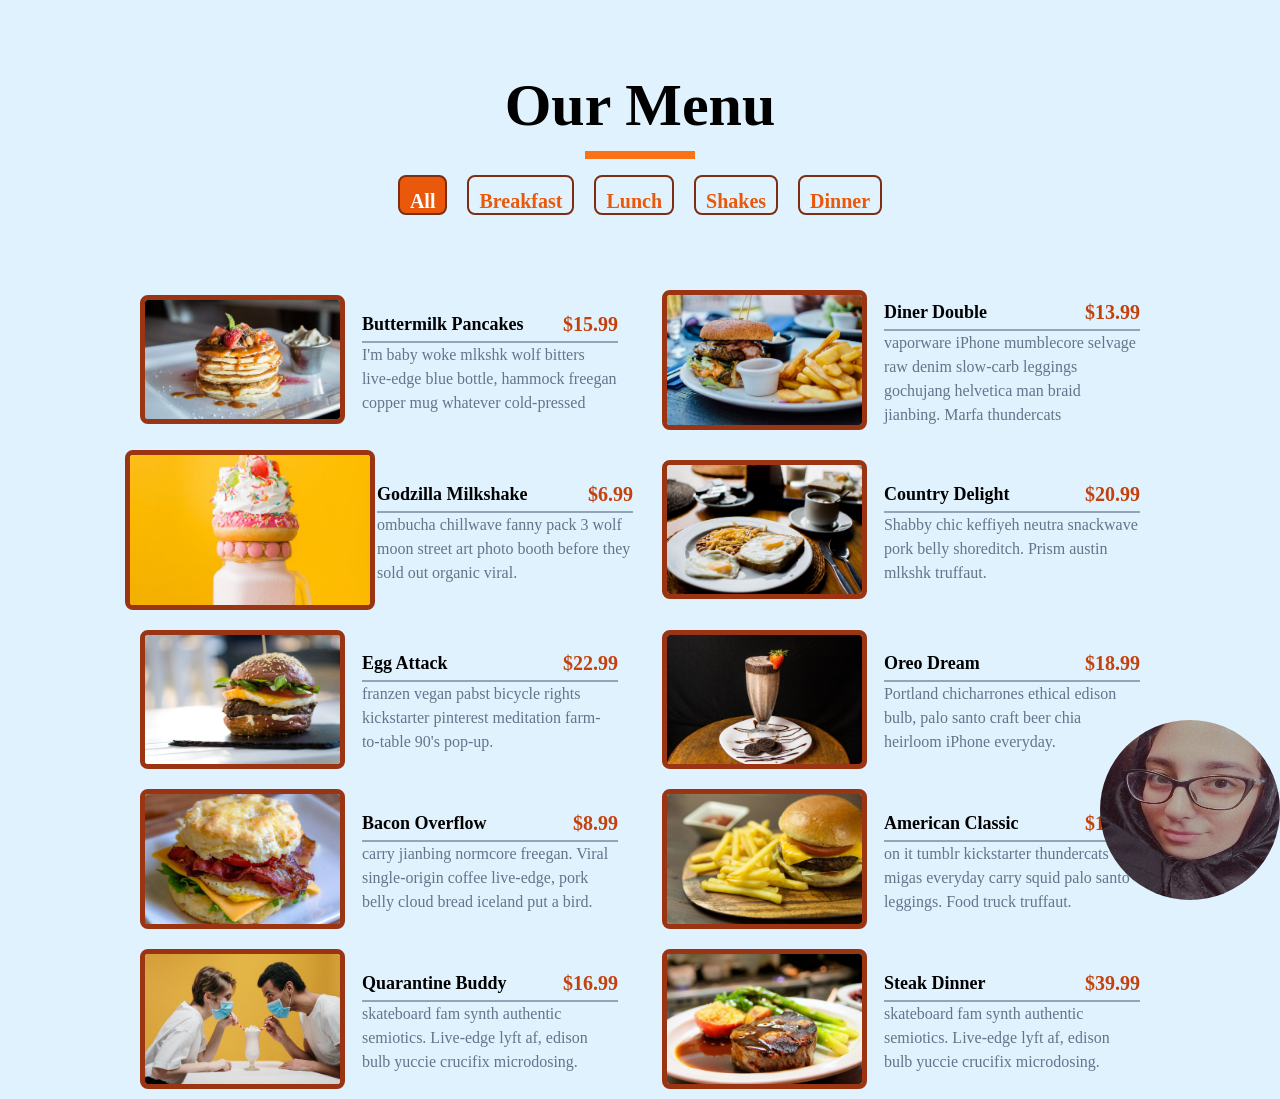
==== index.html @ fdc2b014 "used by js" ====
<!DOCTYPE html>
<html lang="en">

<head>
    <meta charset="UTF-8">
    <meta http-equiv="X-UA-Compatible" content="IE=edge">
    <meta name="viewport" content="width=device-width, initial-scale=1.0">
    <title>Menu-Tab</title>
    <link rel="stylesheet" href="assets/font/fontello-e82d5dc1/css/fontello.css">
    <link rel="stylesheet" href="assets/css/style.css">
</head>

<body class="bg-sky-100">
    <main class="w-full 2xl:container mx-auto">
        <footer class="w-full flex relative justify-end items-center">
            <div class="group w-[20%] z-50 flex cursor-pointer justify-end fixed right-0 bottom-0">
                <img class="lg:w-[180px] lg:h-[180px] w-[220px] h-[180px] rounded-[50%]" src="assets/img/11.jpg" alt="">
                <ul
                    class="group-hover:visible group-hover:opacity-[1] absolute top-0 lg:right-[60%] right-[110%] list-none *:text-orange-600 rotate-[18deg] translate-y-[-13px] hover:*:text-sky-600 transition-all duration-[.4s] invisible opacity-0">
                    <li class="mb-[15px] translate-x-[10px]"><a
                            href="https://www.instagram.com/fateme_mohamadiian.fed?igsh=YzVkODRmOTdmMw=="><i
                                class="icon-instagram text-[30px]"></i></a></li>
                    <li class="mb-[15px]"><a href="http://www.linkedin.com/in/fateme-mohamadian-dev0824"><i
                                class="icon-linkedin-2 text-[30px]"></i></a></li>
                    <li class="mb-[15px] translate-x-[20px]"><a href="https://github.com/fatemeMohamadian"><i
                                class=" icon-github-squared text-[30px]"></i></a></li>
                </ul>
            </div>
        </footer>
        <section id="slide1" class="w-full mt-[50px] *:my-[25px] flex flex-wrap place-content-center">
            <h2
                class="capitalize w-full flex justify-center items-center text-6xl font-menu font-bold relative after:absolute  after:w-[110px] after:h-[8px] after:bg-orange-500 after:top-[80px] after:left-[50%] after:translate-x-[-50%] after:translate-y-[-50%]">
                our menu</h2>
        </section>
        <section id="slide2" class="w-full flex-wrap flex place-content-center">
            <div id="listmenu" class="w-full flex flex-wrap  justify-center items-center">
                <ul id="list"
                    class="lg:w-1/2 w-full flex flex-wrap justify-center *:my-[5px] lg:*:my-0  *:border-[2px]  *:border-orange-900 *:rounded-lg my-[15px] lg:*:mx-[10px] *:font-menu1 *:text-xl *:font-bold items-center *:list-none *:capitalize *:cursor-pointer *:h-[40px]">
                    <li onclick="menu(0)"
                        class="py-[10px] px-[10px] place-content-center bg-orange-600 text-white  transition-all duration-[.7s]">
                        all</li>
                    <li onclick="menu(1)"
                        class="py-[10px] px-[10px] place-content-center text-orange-600  hover:bg-orange-900 hover:text-white transition-all duration-[.7s]">
                        breakfast</li>
                    <li onclick="menu(2)"
                        class="py-[10px] px-[10px] place-content-center text-orange-600  hover:bg-orange-900 hover:text-white transition-all duration-[.7s]">
                        lunch</li>
                    <li onclick="menu(3)"
                        class="py-[10px] px-[10px] place-content-center text-orange-600  hover:bg-orange-900 hover:text-white transition-all duration-[.7s]">
                        shakes</li>
                    <li onclick="menu(4)"
                        class="py-[10px] px-[10px] place-content-center text-orange-600  hover:bg-orange-900 hover:text-white transition-all duration-[.7s]">
                        dinner</li>
                </ul>
            </div>
            <div id="listmenu1" class="w-full flex flex-wrap justify-center relative items-center mt-[50px] ">
                <!-- start of All Section -->
                <div id="all" class=" w-full flex flex-wrap justify-center absolute top-0 left-0 items-center">
                    <figure class="lg:w-[40%] my-[10px] w-full lg:mx-[5px] flex flex-wrap justify-evenly items-center">
                        <img class="lg:w-[40%] rounded-lg border-[5px] border-orange-800 w-full"
                            src="assets/img/item-1.jpeg" alt="">
                        <figcaption class="lg:w-1/2 w-full flex flex-wrap">
                            <div
                                class="w-full flex justify-between items-center relative after:absolute after:w-full after:h-[2px] *:py-[5px] after:bottom-0 after:left-0 after:bg-slate-400">
                                <h4 class="font-menu1 font-bold text-lg">Buttermilk Pancakes</h4>
                                <span class="font-menu1 font-bold text-xl text-orange-700">$15.99</span>
                            </div>
                            <p class="text-slate-500 font-menu1">I'm baby woke mlkshk wolf bitters live-edge blue
                                bottle, hammock freegan copper mug whatever cold-pressed</p>
                        </figcaption>
                    </figure>
                    <figure class="lg:w-[40%] my-[10px] w-full lg:mx-[5px] flex flex-wrap justify-evenly items-center">
                        <img class="lg:w-[40%] rounded-lg border-[5px] border-orange-800 w-full"
                            src="assets/img/item-2.jpeg" alt="">
                        <figcaption class="lg:w-1/2 w-full flex flex-wrap">
                            <div
                                class="w-full flex justify-between items-center relative after:absolute after:w-full after:h-[2px] *:py-[5px] after:bottom-0 after:left-0 after:bg-slate-400">
                                <h4 class="font-menu1 font-bold text-lg">Diner Double</h4>
                                <span class="font-menu1 font-bold text-xl text-orange-700">$13.99</span>
                            </div>
                            <p class="text-slate-500 font-menu1">vaporware iPhone mumblecore selvage raw denim slow-carb
                                leggings gochujang helvetica man braid jianbing. Marfa thundercats</p>
                        </figcaption>
                    </figure>
                    <figure class="lg:w-[40%] my-[10px] w-full lg:mx-[5px] flex flex-wrap justify-evenly items-center">
                        <img class="lg:w-[250px] lg:h-[160px] object-cover rounded-lg border-[5px] border-orange-800 w-full"
                            src="assets/img/item-3.jpeg" alt="">
                        <figcaption class="lg:w-1/2 w-full flex flex-wrap">
                            <div
                                class="w-full flex justify-between items-center relative after:absolute after:w-full after:h-[2px] *:py-[5px] after:bottom-0 after:left-0 after:bg-slate-400">
                                <h4 class="font-menu1 font-bold text-lg">Godzilla Milkshake</h4>
                                <span class="font-menu1 font-bold text-xl text-orange-700">$6.99</span>
                            </div>
                            <p class="text-slate-500 font-menu1">ombucha chillwave fanny pack 3 wolf moon street art
                                photo booth before they sold out organic viral.</p>
                        </figcaption>
                    </figure>
                    <figure class="lg:w-[40%] my-[10px] w-full lg:mx-[5px] flex flex-wrap justify-evenly items-center">
                        <img class="lg:w-[40%] rounded-lg border-[5px] border-orange-800 w-full"
                            src="assets/img/item-4.jpeg" alt="">
                        <figcaption class="lg:w-1/2 w-full flex flex-wrap">
                            <div
                                class="w-full flex justify-between items-center relative after:absolute after:w-full after:h-[2px] *:py-[5px] after:bottom-0 after:left-0 after:bg-slate-400">
                                <h4 class="font-menu1 font-bold text-lg">Country Delight</h4>
                                <span class="font-menu1 font-bold text-xl text-orange-700">$20.99</span>
                            </div>
                            <p class="text-slate-500 font-menu1">Shabby chic keffiyeh neutra snackwave pork belly
                                shoreditch. Prism austin mlkshk truffaut.</p>
                        </figcaption>
                    </figure>
                    <figure class="lg:w-[40%] my-[10px] w-full lg:mx-[5px] flex flex-wrap justify-evenly items-center">
                        <img class="lg:w-[40%] rounded-lg border-[5px] border-orange-800 w-full"
                            src="assets/img/item-5.jpeg" alt="">
                        <figcaption class="lg:w-1/2 w-full flex flex-wrap">
                            <div
                                class="w-full flex justify-between items-center relative after:absolute after:w-full after:h-[2px] *:py-[5px] after:bottom-0 after:left-0 after:bg-slate-400">
                                <h4 class="font-menu1 font-bold text-lg">Egg Attack</h4>
                                <span class="font-menu1 font-bold text-xl text-orange-700">$22.99</span>
                            </div>
                            <p class="text-slate-500 font-menu1">franzen vegan pabst bicycle rights kickstarter
                                pinterest meditation farm-to-table 90's pop-up.</p>
                        </figcaption>
                    </figure>
                    <figure class="lg:w-[40%] my-[10px] w-full lg:mx-[5px] flex flex-wrap justify-evenly items-center">
                        <img class="lg:w-[40%] rounded-lg border-[5px] border-orange-800 w-full"
                            src="assets/img/item-6.jpeg" alt="">
                        <figcaption class="lg:w-1/2 w-full flex flex-wrap">
                            <div
                                class="w-full flex justify-between items-center relative after:absolute after:w-full after:h-[2px] *:py-[5px] after:bottom-0 after:left-0 after:bg-slate-400">
                                <h4 class="font-menu1 font-bold text-lg">Oreo Dream</h4>
                                <span class="font-menu1 font-bold text-xl text-orange-700">$18.99</span>
                            </div>
                            <p class="text-slate-500 font-menu1">Portland chicharrones ethical edison bulb, palo santo
                                craft beer chia heirloom iPhone everyday.</p>
                        </figcaption>
                    </figure>
                    <figure class="lg:w-[40%] my-[10px] w-full lg:mx-[5px] flex flex-wrap justify-evenly items-center">
                        <img class="lg:w-[40%] rounded-lg border-[5px] border-orange-800 w-full"
                            src="assets/img/item-7.jpeg" alt="">
                        <figcaption class="lg:w-1/2 w-full flex flex-wrap">
                            <div
                                class="w-full flex justify-between items-center relative after:absolute after:w-full after:h-[2px] *:py-[5px] after:bottom-0 after:left-0 after:bg-slate-400">
                                <h4 class="font-menu1 font-bold text-lg">Bacon Overflow</h4>
                                <span class="font-menu1 font-bold text-xl text-orange-700">$8.99</span>
                            </div>
                            <p class="text-slate-500 font-menu1">carry jianbing normcore freegan. Viral single-origin
                                coffee live-edge, pork belly cloud bread iceland put a bird.</p>
                        </figcaption>
                    </figure>
                    <figure class="lg:w-[40%] my-[10px] w-full lg:mx-[5px] flex flex-wrap justify-evenly items-center">
                        <img class="lg:w-[40%] rounded-lg border-[5px] border-orange-800 w-full"
                            src="assets/img/item-8.jpeg" alt="">
                        <figcaption class="lg:w-1/2 w-full flex flex-wrap">
                            <div
                                class="w-full flex justify-between items-center relative after:absolute after:w-full after:h-[2px] *:py-[5px] after:bottom-0 after:left-0 after:bg-slate-400">
                                <h4 class="font-menu1 font-bold text-lg">American Classic</h4>
                                <span class="font-menu1 font-bold text-xl text-orange-700">$12.99</span>
                            </div>
                            <p class="text-slate-500 font-menu1">on it tumblr kickstarter thundercats migas everyday
                                carry squid palo santo leggings. Food truck truffaut.</p>
                        </figcaption>
                    </figure>
                    <figure class="lg:w-[40%] my-[10px] w-full lg:mx-[5px] flex flex-wrap justify-evenly items-center">
                        <img class="lg:w-[40%] rounded-lg border-[5px] border-orange-800 w-full"
                            src="assets/img/item-9.jpeg" alt="">
                        <figcaption class="lg:w-1/2 w-full flex flex-wrap">
                            <div
                                class="w-full flex justify-between items-center relative after:absolute after:w-full after:h-[2px] *:py-[5px] after:bottom-0 after:left-0 after:bg-slate-400">
                                <h4 class="font-menu1 font-bold text-lg">Quarantine Buddy</h4>
                                <span class="font-menu1 font-bold text-xl text-orange-700">$16.99</span>
                            </div>
                            <p class="text-slate-500 font-menu1">skateboard fam synth authentic semiotics. Live-edge
                                lyft af, edison bulb yuccie crucifix microdosing.</p>
                        </figcaption>
                    </figure>
                    <figure class="lg:w-[40%] my-[10px] w-full lg:mx-[5px] flex flex-wrap justify-evenly items-center">
                        <img class="lg:w-[40%] rounded-lg border-[5px] border-orange-800 w-full"
                            src="assets/img/item-10.jpeg" alt="">
                        <figcaption class="lg:w-1/2 w-full flex flex-wrap">
                            <div
                                class="w-full flex justify-between items-center relative after:absolute after:w-full after:h-[2px] *:py-[5px] after:bottom-0 after:left-0 after:bg-slate-400">
                                <h4 class="font-menu1 font-bold text-lg">Steak Dinner</h4>
                                <span class="font-menu1 font-bold text-xl text-orange-700">$39.99</span>
                            </div>
                            <p class="text-slate-500 font-menu1">skateboard fam synth authentic semiotics. Live-edge
                                lyft af, edison bulb yuccie crucifix microdosing.</p>
                        </figcaption>
                    </figure>
                </div>
                <!-- end of section All -->

                <!-- start of breakfast -->
                <div id="breakfast" class=" w-full  top-0 left-0 hidden flex-wrap justify-center absolute items-center">
                    <figure class="lg:w-[40%] my-[10px] w-full lg:mx-[5px] flex flex-wrap justify-evenly items-center">
                        <img class="lg:w-[40%] rounded-lg border-[5px] border-orange-800 w-full"
                            src="assets/img/item-1.jpeg" alt="">
                        <figcaption class="lg:w-1/2 w-full flex flex-wrap">
                            <div
                                class="w-full flex justify-between items-center relative after:absolute after:w-full after:h-[2px] *:py-[5px] after:bottom-0 after:left-0 after:bg-slate-400">
                                <h4 class="font-menu1 font-bold text-lg">Buttermilk Pancakes</h4>
                                <span class="font-menu1 font-bold text-xl text-orange-700">$15.99</span>
                            </div>
                            <p class="text-slate-500 font-menu1">I'm baby woke mlkshk wolf bitters live-edge blue
                                bottle, hammock freegan copper mug whatever cold-pressed</p>
                        </figcaption>
                    </figure>
                    <figure class="lg:w-[40%] my-[10px] w-full lg:mx-[5px] flex flex-wrap justify-evenly items-center">
                        <img class="lg:w-[40%] rounded-lg border-[5px] border-orange-800 w-full"
                            src="assets/img/item-4.jpeg" alt="">
                        <figcaption class="lg:w-1/2 w-full flex flex-wrap">
                            <div
                                class="w-full flex justify-between items-center relative after:absolute after:w-full after:h-[2px] *:py-[5px] after:bottom-0 after:left-0 after:bg-slate-400">
                                <h4 class="font-menu1 font-bold text-lg">Country Delight</h4>
                                <span class="font-menu1 font-bold text-xl text-orange-700">$20.99</span>
                            </div>
                            <p class="text-slate-500 font-menu1">Shabby chic keffiyeh neutra snackwave pork belly
                                shoreditch. Prism austin mlkshk truffaut.</p>
                        </figcaption>
                    </figure>
                    <figure class="lg:w-[40%] my-[10px] w-full lg:mx-[5px] flex flex-wrap justify-evenly items-center">
                        <img class="lg:w-[40%] rounded-lg border-[5px] border-orange-800 w-full"
                            src="assets/img/item-7.jpeg" alt="">
                        <figcaption class="lg:w-1/2 w-full flex flex-wrap">
                            <div
                                class="w-full flex justify-between items-center relative after:absolute after:w-full after:h-[2px] *:py-[5px] after:bottom-0 after:left-0 after:bg-slate-400">
                                <h4 class="font-menu1 font-bold text-lg">Bacon Overflow</h4>
                                <span class="font-menu1 font-bold text-xl text-orange-700">$8.99</span>
                            </div>
                            <p class="text-slate-500 font-menu1">carry jianbing normcore freegan. Viral single-origin
                                coffee live-edge, pork belly cloud bread iceland put a bird.</p>
                        </figcaption>
                    </figure>
                    <figure class="lg:w-[40%] my-[10px] w-full lg:mx-[5px] flex flex-wrap justify-evenly items-center">
                        <img class="lg:w-[40%] rounded-lg w-full" src="" alt="">
                        <figcaption class="lg:w-1/2 w-full flex flex-wrap">
                            <div class="w-full flex justify-between items-center ">
                                <h4 class="font-menu1 font-bold text-lg"></h4>
                                <span class="font-menu1 font-bold text-xl text-orange-700"></span>
                            </div>
                            <p class="text-slate-500 font-menu1"></p>
                        </figcaption>
                    </figure>
                </div>
                <!-- end of breakfast -->

                <!-- start of lunch -->
                <div id="lunch" class=" w-full  hidden flex-wrap justify-center absolute top-0 left-0 items-center">
                    <figure class="lg:w-[40%] my-[10px] w-full lg:mx-[5px] flex flex-wrap justify-evenly items-center">
                        <img class="lg:w-[40%] rounded-lg border-[5px] border-orange-800 w-full"
                            src="assets/img/item-2.jpeg" alt="">
                        <figcaption class="lg:w-1/2 w-full flex flex-wrap">
                            <div
                                class="w-full flex justify-between items-center relative after:absolute after:w-full after:h-[2px] *:py-[5px] after:bottom-0 after:left-0 after:bg-slate-400">
                                <h4 class="font-menu1 font-bold text-lg">Diner Double</h4>
                                <span class="font-menu1 font-bold text-xl text-orange-700">$13.99</span>
                            </div>
                            <p class="text-slate-500 font-menu1">vaporware iPhone mumblecore selvage raw denim slow-carb
                                leggings gochujang helvetica man braid jianbing. Marfa thundercats</p>
                        </figcaption>
                    </figure>
                    <figure class="lg:w-[40%] my-[10px] w-full lg:mx-[5px] flex flex-wrap justify-evenly items-center">
                        <img class="lg:w-[40%] rounded-lg border-[5px] border-orange-800 w-full"
                            src="assets/img/item-5.jpeg" alt="">
                        <figcaption class="lg:w-1/2 w-full flex flex-wrap">
                            <div
                                class="w-full flex justify-between items-center relative after:absolute after:w-full after:h-[2px] *:py-[5px] after:bottom-0 after:left-0 after:bg-slate-400">
                                <h4 class="font-menu1 font-bold text-lg">Egg Attack</h4>
                                <span class="font-menu1 font-bold text-xl text-orange-700">$22.99</span>
                            </div>
                            <p class="text-slate-500 font-menu1">franzen vegan pabst bicycle rights kickstarter
                                pinterest meditation farm-to-table 90's pop-up.</p>
                        </figcaption>
                    </figure>
                    <figure class="lg:w-[40%] my-[10px] w-full lg:mx-[5px] flex flex-wrap justify-evenly items-center">
                        <img class="lg:w-[40%] rounded-lg border-[5px] border-orange-800 w-full"
                            src="assets/img/item-8.jpeg" alt="">
                        <figcaption class="lg:w-1/2 w-full flex flex-wrap">
                            <div
                                class="w-full flex justify-between items-center relative after:absolute after:w-full after:h-[2px] *:py-[5px] after:bottom-0 after:left-0 after:bg-slate-400">
                                <h4 class="font-menu1 font-bold text-lg">American Classic</h4>
                                <span class="font-menu1 font-bold text-xl text-orange-700">$12.99</span>
                            </div>
                            <p class="text-slate-500 font-menu1">on it tumblr kickstarter thundercats migas everyday
                                carry squid palo santo leggings. Food truck truffaut.</p>
                        </figcaption>
                    </figure>
                    <figure class="lg:w-[40%] my-[10px] w-full lg:mx-[5px] flex flex-wrap justify-evenly items-center">
                        <img class="lg:w-[40%] rounded-lg w-full" src="" alt="">
                        <figcaption class="lg:w-1/2 w-full flex flex-wrap">
                            <div class="w-full flex justify-between items-center ">
                                <h4 class="font-menu1 font-bold text-lg"></h4>
                                <span class="font-menu1 font-bold text-xl text-orange-700"></span>
                            </div>
                            <p class="text-slate-500 font-menu1"></p>
                        </figcaption>
                    </figure>
                </div>
                <!-- end of lunch -->

                <!-- start of shakes -->
                <div id="shakes" class=" w-full hidden  flex-wrap justify-center absolute top-0 left-0 items-center">
                    <figure class="lg:w-[40%] my-[10px] w-full lg:mx-[5px] flex flex-wrap justify-evenly items-center">
                        <img class="lg:w-[250px] lg:h-[160px] object-cover rounded-lg border-[5px] border-orange-800 w-full"
                            src="assets/img/item-3.jpeg" alt="">
                        <figcaption class="lg:w-1/2 w-full flex flex-wrap">
                            <div
                                class="w-full flex justify-between items-center relative after:absolute after:w-full after:h-[2px] *:py-[5px] after:bottom-0 after:left-0 after:bg-slate-400">
                                <h4 class="font-menu1 font-bold text-lg">Godzilla Milkshake</h4>
                                <span class="font-menu1 font-bold text-xl text-orange-700">$6.99</span>
                            </div>
                            <p class="text-slate-500 font-menu1">ombucha chillwave fanny pack 3 wolf moon street art
                                photo booth before they sold out organic viral.</p>
                        </figcaption>
                    </figure>
                    <figure class="lg:w-[40%] my-[10px] w-full lg:mx-[5px] flex flex-wrap justify-evenly items-center">
                        <img class="lg:w-[40%] rounded-lg border-[5px] border-orange-800 w-full"
                            src="assets/img/item-6.jpeg" alt="">
                        <figcaption class="lg:w-1/2 w-full flex flex-wrap">
                            <div
                                class="w-full flex justify-between items-center relative after:absolute after:w-full after:h-[2px] *:py-[5px] after:bottom-0 after:left-0 after:bg-slate-400">
                                <h4 class="font-menu1 font-bold text-lg">Oreo Dream</h4>
                                <span class="font-menu1 font-bold text-xl text-orange-700">$18.99</span>
                            </div>
                            <p class="text-slate-500 font-menu1">Portland chicharrones ethical edison bulb, palo santo
                                craft beer chia heirloom iPhone everyday.</p>
                        </figcaption>
                    </figure>
                    <figure class="lg:w-[40%] my-[10px] w-full lg:mx-[5px] flex flex-wrap justify-evenly items-center">
                        <img class="lg:w-[40%] rounded-lg border-[5px] border-orange-800 w-full"
                            src="assets/img/item-9.jpeg" alt="">
                        <figcaption class="lg:w-1/2 w-full flex flex-wrap">
                            <div
                                class="w-full flex justify-between items-center relative after:absolute after:w-full after:h-[2px] *:py-[5px] after:bottom-0 after:left-0 after:bg-slate-400">
                                <h4 class="font-menu1 font-bold text-lg">Quarantine Buddy</h4>
                                <span class="font-menu1 font-bold text-xl text-orange-700">$16.99</span>
                            </div>
                            <p class="text-slate-500 font-menu1">skateboard fam synth authentic semiotics. Live-edge
                                lyft af, edison bulb yuccie crucifix microdosing.</p>
                        </figcaption>
                    </figure>
                    <figure class="lg:w-[40%] my-[10px] w-full lg:mx-[5px] flex flex-wrap justify-evenly items-center">
                        <img class="lg:w-[40%] rounded-lg w-full" src="" alt="">
                        <figcaption class="lg:w-1/2 w-full flex flex-wrap">
                            <div class="w-full flex justify-between items-center ">
                                <h4 class="font-menu1 font-bold text-lg"></h4>
                                <span class="font-menu1 font-bold text-xl text-orange-700"></span>
                            </div>
                            <p class="text-slate-500 font-menu1"></p>
                        </figcaption>
                    </figure>
                </div>
                <!-- end of shakes -->

                <!-- start of dinner -->
                <div id="dinner" class=" w-full hidden flex-wrap justify-center absolute top-0 left-0 items-center">
                    <figure class="lg:w-[40%] my-[10px] w-full lg:mx-[5px] flex flex-wrap justify-evenly items-center">
                        <img class="lg:w-[40%] rounded-lg border-[5px] border-orange-800 w-full"
                            src="assets/img/item-10.jpeg" alt="">
                        <figcaption class="lg:w-1/2 w-full flex flex-wrap">
                            <div
                                class="w-full flex justify-between items-center relative after:absolute after:w-full after:h-[2px] *:py-[5px] after:bottom-0 after:left-0 after:bg-slate-400">
                                <h4 class="font-menu1 font-bold text-lg">Steak Dinner</h4>
                                <span class="font-menu1 font-bold text-xl text-orange-700">$39.99</span>
                            </div>
                            <p class="text-slate-500 font-menu1">skateboard fam synth authentic semiotics. Live-edge
                                lyft af, edison bulb yuccie crucifix microdosing.</p>
                        </figcaption>
                    </figure>
                    <figure class="lg:w-[40%] my-[10px] w-full lg:mx-[5px] flex flex-wrap justify-evenly items-center">
                        <img class="lg:w-[40%] rounded-lg w-full" src="" alt="">
                        <figcaption class="lg:w-1/2 w-full flex flex-wrap">
                            <div class="w-full flex justify-between items-center ">
                                <h4 class="font-menu1 font-bold text-lg"></h4>
                                <span class="font-menu1 font-bold text-xl text-orange-700"></span>
                            </div>
                            <p class="text-slate-500 font-menu1"></p>
                        </figcaption>
                    </figure>
                </div>
            </div>
        </section>
    </main>
    <script src="assets/js/master.js"></script>
</body>

</html>
---- assets/font/fontello-e82d5dc1/css/fontello.css ----
@font-face {
  font-family: 'fontello';
  src: url('../font/fontello.eot?73519371');
  src: url('../font/fontello.eot?73519371#iefix') format('embedded-opentype'),
       url('../font/fontello.woff2?73519371') format('woff2'),
       url('../font/fontello.woff?73519371') format('woff'),
       url('../font/fontello.ttf?73519371') format('truetype'),
       url('../font/fontello.svg?73519371#fontello') format('svg');
  font-weight: normal;
  font-style: normal;
}
/* Chrome hack: SVG is rendered more smooth in Windozze. 100% magic, uncomment if you need it. */
/* Note, that will break hinting! In other OS-es font will be not as sharp as it could be */
/*
@media screen and (-webkit-min-device-pixel-ratio:0) {
  @font-face {
    font-family: 'fontello';
    src: url('../font/fontello.svg?73519371#fontello') format('svg');
  }
}
*/
[class^="icon-"]:before, [class*=" icon-"]:before {
  font-family: "fontello";
  font-style: normal;
  font-weight: normal;
  speak: never;

  display: inline-block;
  text-decoration: inherit;
  width: 1em;
  margin-right: .2em;
  text-align: center;
  /* opacity: .8; */

  /* For safety - reset parent styles, that can break glyph codes*/
  font-variant: normal;
  text-transform: none;

  /* fix buttons height, for twitter bootstrap */
  line-height: 1em;

  /* Animation center compensation - margins should be symmetric */
  /* remove if not needed */
  margin-left: .2em;

  /* you can be more comfortable with increased icons size */
  /* font-size: 120%; */

  /* Font smoothing. That was taken from TWBS */
  -webkit-font-smoothing: antialiased;
  -moz-osx-font-smoothing: grayscale;

  /* Uncomment for 3D effect */
  /* text-shadow: 1px 1px 1px rgba(127, 127, 127, 0.3); */
}

.icon-linkedin-2:before { content: '\e800'; } /* '' */
.icon-cancel:before { content: '\e801'; } /* '' */
.icon-calendar:before { content: '\e802'; } /* '' */
.icon-info-circled:before { content: '\e803'; } /* '' */
.icon-menu:before { content: '\e804'; } /* '' */
.icon-edit:before { content: '\e805'; } /* '' */
.icon-plus:before { content: '\e806'; } /* '' */
.icon-search:before { content: '\e807'; } /* '' */
.icon-facebook-circled:before { content: '\f051'; } /* '' */
.icon-ok-squared:before { content: '\f14a'; } /* '' */
.icon-sort-alt-up:before { content: '\f160'; } /* '' */
.icon-instagram:before { content: '\f16d'; } /* '' */
.icon-trash:before { content: '\f1f8'; } /* '' */
.icon-hourglass-2:before { content: '\f252'; } /* '' */
.icon-github-squared:before { content: '\f300'; } /* '' */
.icon-twitter:before { content: '\f309'; } /* '' */
---- assets/css/style.css ----
/*
! tailwindcss v3.4.3 | MIT License | https://tailwindcss.com
*/

/*
1. Prevent padding and border from affecting element width. (https://github.com/mozdevs/cssremedy/issues/4)
2. Allow adding a border to an element by just adding a border-width. (https://github.com/tailwindcss/tailwindcss/pull/116)
*/

*,
::before,
::after {
  box-sizing: border-box;
  /* 1 */
  border-width: 0;
  /* 2 */
  border-style: solid;
  /* 2 */
  border-color: #e5e7eb;
  /* 2 */
}

::before,
::after {
  --tw-content: '';
}

/*
1. Use a consistent sensible line-height in all browsers.
2. Prevent adjustments of font size after orientation changes in iOS.
3. Use a more readable tab size.
4. Use the user's configured `sans` font-family by default.
5. Use the user's configured `sans` font-feature-settings by default.
6. Use the user's configured `sans` font-variation-settings by default.
7. Disable tap highlights on iOS
*/

html,
:host {
  line-height: 1.5;
  /* 1 */
  -webkit-text-size-adjust: 100%;
  /* 2 */
  -moz-tab-size: 4;
  /* 3 */
  -o-tab-size: 4;
     tab-size: 4;
  /* 3 */
  font-family: ui-sans-serif, system-ui, sans-serif, "Apple Color Emoji", "Segoe UI Emoji", "Segoe UI Symbol", "Noto Color Emoji";
  /* 4 */
  font-feature-settings: normal;
  /* 5 */
  font-variation-settings: normal;
  /* 6 */
  -webkit-tap-highlight-color: transparent;
  /* 7 */
}

/*
1. Remove the margin in all browsers.
2. Inherit line-height from `html` so users can set them as a class directly on the `html` element.
*/

body {
  margin: 0;
  /* 1 */
  line-height: inherit;
  /* 2 */
}

/*
1. Add the correct height in Firefox.
2. Correct the inheritance of border color in Firefox. (https://bugzilla.mozilla.org/show_bug.cgi?id=190655)
3. Ensure horizontal rules are visible by default.
*/

hr {
  height: 0;
  /* 1 */
  color: inherit;
  /* 2 */
  border-top-width: 1px;
  /* 3 */
}

/*
Add the correct text decoration in Chrome, Edge, and Safari.
*/

abbr:where([title]) {
  -webkit-text-decoration: underline dotted;
          text-decoration: underline dotted;
}

/*
Remove the default font size and weight for headings.
*/

h1,
h2,
h3,
h4,
h5,
h6 {
  font-size: inherit;
  font-weight: inherit;
}

/*
Reset links to optimize for opt-in styling instead of opt-out.
*/

a {
  color: inherit;
  text-decoration: inherit;
}

/*
Add the correct font weight in Edge and Safari.
*/

b,
strong {
  font-weight: bolder;
}

/*
1. Use the user's configured `mono` font-family by default.
2. Use the user's configured `mono` font-feature-settings by default.
3. Use the user's configured `mono` font-variation-settings by default.
4. Correct the odd `em` font sizing in all browsers.
*/

code,
kbd,
samp,
pre {
  font-family: ui-monospace, SFMono-Regular, Menlo, Monaco, Consolas, "Liberation Mono", "Courier New", monospace;
  /* 1 */
  font-feature-settings: normal;
  /* 2 */
  font-variation-settings: normal;
  /* 3 */
  font-size: 1em;
  /* 4 */
}

/*
Add the correct font size in all browsers.
*/

small {
  font-size: 80%;
}

/*
Prevent `sub` and `sup` elements from affecting the line height in all browsers.
*/

sub,
sup {
  font-size: 75%;
  line-height: 0;
  position: relative;
  vertical-align: baseline;
}

sub {
  bottom: -0.25em;
}

sup {
  top: -0.5em;
}

/*
1. Remove text indentation from table contents in Chrome and Safari. (https://bugs.chromium.org/p/chromium/issues/detail?id=999088, https://bugs.webkit.org/show_bug.cgi?id=201297)
2. Correct table border color inheritance in all Chrome and Safari. (https://bugs.chromium.org/p/chromium/issues/detail?id=935729, https://bugs.webkit.org/show_bug.cgi?id=195016)
3. Remove gaps between table borders by default.
*/

table {
  text-indent: 0;
  /* 1 */
  border-color: inherit;
  /* 2 */
  border-collapse: collapse;
  /* 3 */
}

/*
1. Change the font styles in all browsers.
2. Remove the margin in Firefox and Safari.
3. Remove default padding in all browsers.
*/

button,
input,
optgroup,
select,
textarea {
  font-family: inherit;
  /* 1 */
  font-feature-settings: inherit;
  /* 1 */
  font-variation-settings: inherit;
  /* 1 */
  font-size: 100%;
  /* 1 */
  font-weight: inherit;
  /* 1 */
  line-height: inherit;
  /* 1 */
  letter-spacing: inherit;
  /* 1 */
  color: inherit;
  /* 1 */
  margin: 0;
  /* 2 */
  padding: 0;
  /* 3 */
}

/*
Remove the inheritance of text transform in Edge and Firefox.
*/

button,
select {
  text-transform: none;
}

/*
1. Correct the inability to style clickable types in iOS and Safari.
2. Remove default button styles.
*/

button,
input:where([type='button']),
input:where([type='reset']),
input:where([type='submit']) {
  -webkit-appearance: button;
  /* 1 */
  background-color: transparent;
  /* 2 */
  background-image: none;
  /* 2 */
}

/*
Use the modern Firefox focus style for all focusable elements.
*/

:-moz-focusring {
  outline: auto;
}

/*
Remove the additional `:invalid` styles in Firefox. (https://github.com/mozilla/gecko-dev/blob/2f9eacd9d3d995c937b4251a5557d95d494c9be1/layout/style/res/forms.css#L728-L737)
*/

:-moz-ui-invalid {
  box-shadow: none;
}

/*
Add the correct vertical alignment in Chrome and Firefox.
*/

progress {
  vertical-align: baseline;
}

/*
Correct the cursor style of increment and decrement buttons in Safari.
*/

::-webkit-inner-spin-button,
::-webkit-outer-spin-button {
  height: auto;
}

/*
1. Correct the odd appearance in Chrome and Safari.
2. Correct the outline style in Safari.
*/

[type='search'] {
  -webkit-appearance: textfield;
  /* 1 */
  outline-offset: -2px;
  /* 2 */
}

/*
Remove the inner padding in Chrome and Safari on macOS.
*/

::-webkit-search-decoration {
  -webkit-appearance: none;
}

/*
1. Correct the inability to style clickable types in iOS and Safari.
2. Change font properties to `inherit` in Safari.
*/

::-webkit-file-upload-button {
  -webkit-appearance: button;
  /* 1 */
  font: inherit;
  /* 2 */
}

/*
Add the correct display in Chrome and Safari.
*/

summary {
  display: list-item;
}

/*
Removes the default spacing and border for appropriate elements.
*/

blockquote,
dl,
dd,
h1,
h2,
h3,
h4,
h5,
h6,
hr,
figure,
p,
pre {
  margin: 0;
}

fieldset {
  margin: 0;
  padding: 0;
}

legend {
  padding: 0;
}

ol,
ul,
menu {
  list-style: none;
  margin: 0;
  padding: 0;
}

/*
Reset default styling for dialogs.
*/

dialog {
  padding: 0;
}

/*
Prevent resizing textareas horizontally by default.
*/

textarea {
  resize: vertical;
}

/*
1. Reset the default placeholder opacity in Firefox. (https://github.com/tailwindlabs/tailwindcss/issues/3300)
2. Set the default placeholder color to the user's configured gray 400 color.
*/

input::-moz-placeholder, textarea::-moz-placeholder {
  opacity: 1;
  /* 1 */
  color: #9ca3af;
  /* 2 */
}

input::placeholder,
textarea::placeholder {
  opacity: 1;
  /* 1 */
  color: #9ca3af;
  /* 2 */
}

/*
Set the default cursor for buttons.
*/

button,
[role="button"] {
  cursor: pointer;
}

/*
Make sure disabled buttons don't get the pointer cursor.
*/

:disabled {
  cursor: default;
}

/*
1. Make replaced elements `display: block` by default. (https://github.com/mozdevs/cssremedy/issues/14)
2. Add `vertical-align: middle` to align replaced elements more sensibly by default. (https://github.com/jensimmons/cssremedy/issues/14#issuecomment-634934210)
   This can trigger a poorly considered lint error in some tools but is included by design.
*/

img,
svg,
video,
canvas,
audio,
iframe,
embed,
object {
  display: block;
  /* 1 */
  vertical-align: middle;
  /* 2 */
}

/*
Constrain images and videos to the parent width and preserve their intrinsic aspect ratio. (https://github.com/mozdevs/cssremedy/issues/14)
*/

img,
video {
  max-width: 100%;
  height: auto;
}

/* Make elements with the HTML hidden attribute stay hidden by default */

[hidden] {
  display: none;
}

*, ::before, ::after {
  --tw-border-spacing-x: 0;
  --tw-border-spacing-y: 0;
  --tw-translate-x: 0;
  --tw-translate-y: 0;
  --tw-rotate: 0;
  --tw-skew-x: 0;
  --tw-skew-y: 0;
  --tw-scale-x: 1;
  --tw-scale-y: 1;
  --tw-pan-x:  ;
  --tw-pan-y:  ;
  --tw-pinch-zoom:  ;
  --tw-scroll-snap-strictness: proximity;
  --tw-gradient-from-position:  ;
  --tw-gradient-via-position:  ;
  --tw-gradient-to-position:  ;
  --tw-ordinal:  ;
  --tw-slashed-zero:  ;
  --tw-numeric-figure:  ;
  --tw-numeric-spacing:  ;
  --tw-numeric-fraction:  ;
  --tw-ring-inset:  ;
  --tw-ring-offset-width: 0px;
  --tw-ring-offset-color: #fff;
  --tw-ring-color: rgb(59 130 246 / 0.5);
  --tw-ring-offset-shadow: 0 0 #0000;
  --tw-ring-shadow: 0 0 #0000;
  --tw-shadow: 0 0 #0000;
  --tw-shadow-colored: 0 0 #0000;
  --tw-blur:  ;
  --tw-brightness:  ;
  --tw-contrast:  ;
  --tw-grayscale:  ;
  --tw-hue-rotate:  ;
  --tw-invert:  ;
  --tw-saturate:  ;
  --tw-sepia:  ;
  --tw-drop-shadow:  ;
  --tw-backdrop-blur:  ;
  --tw-backdrop-brightness:  ;
  --tw-backdrop-contrast:  ;
  --tw-backdrop-grayscale:  ;
  --tw-backdrop-hue-rotate:  ;
  --tw-backdrop-invert:  ;
  --tw-backdrop-opacity:  ;
  --tw-backdrop-saturate:  ;
  --tw-backdrop-sepia:  ;
  --tw-contain-size:  ;
  --tw-contain-layout:  ;
  --tw-contain-paint:  ;
  --tw-contain-style:  ;
}

::backdrop {
  --tw-border-spacing-x: 0;
  --tw-border-spacing-y: 0;
  --tw-translate-x: 0;
  --tw-translate-y: 0;
  --tw-rotate: 0;
  --tw-skew-x: 0;
  --tw-skew-y: 0;
  --tw-scale-x: 1;
  --tw-scale-y: 1;
  --tw-pan-x:  ;
  --tw-pan-y:  ;
  --tw-pinch-zoom:  ;
  --tw-scroll-snap-strictness: proximity;
  --tw-gradient-from-position:  ;
  --tw-gradient-via-position:  ;
  --tw-gradient-to-position:  ;
  --tw-ordinal:  ;
  --tw-slashed-zero:  ;
  --tw-numeric-figure:  ;
  --tw-numeric-spacing:  ;
  --tw-numeric-fraction:  ;
  --tw-ring-inset:  ;
  --tw-ring-offset-width: 0px;
  --tw-ring-offset-color: #fff;
  --tw-ring-color: rgb(59 130 246 / 0.5);
  --tw-ring-offset-shadow: 0 0 #0000;
  --tw-ring-shadow: 0 0 #0000;
  --tw-shadow: 0 0 #0000;
  --tw-shadow-colored: 0 0 #0000;
  --tw-blur:  ;
  --tw-brightness:  ;
  --tw-contrast:  ;
  --tw-grayscale:  ;
  --tw-hue-rotate:  ;
  --tw-invert:  ;
  --tw-saturate:  ;
  --tw-sepia:  ;
  --tw-drop-shadow:  ;
  --tw-backdrop-blur:  ;
  --tw-backdrop-brightness:  ;
  --tw-backdrop-contrast:  ;
  --tw-backdrop-grayscale:  ;
  --tw-backdrop-hue-rotate:  ;
  --tw-backdrop-invert:  ;
  --tw-backdrop-opacity:  ;
  --tw-backdrop-saturate:  ;
  --tw-backdrop-sepia:  ;
  --tw-contain-size:  ;
  --tw-contain-layout:  ;
  --tw-contain-paint:  ;
  --tw-contain-style:  ;
}

.container {
  width: 100%;
}

@media (min-width: 640px) {
  .container {
    max-width: 640px;
  }
}

@media (min-width: 768px) {
  .container {
    max-width: 768px;
  }
}

@media (min-width: 1024px) {
  .container {
    max-width: 1024px;
  }
}

@media (min-width: 1280px) {
  .container {
    max-width: 1280px;
  }
}

@media (min-width: 1536px) {
  .container {
    max-width: 1536px;
  }
}

.visible {
  visibility: visible;
}

.invisible {
  visibility: hidden;
}

.fixed {
  position: fixed;
}

.absolute {
  position: absolute;
}

.relative {
  position: relative;
}

.bottom-0 {
  bottom: 0px;
}

.left-0 {
  left: 0px;
}

.right-0 {
  right: 0px;
}

.right-\[110\%\] {
  right: 110%;
}

.top-0 {
  top: 0px;
}

.z-50 {
  z-index: 50;
}

.mx-auto {
  margin-left: auto;
  margin-right: auto;
}

.my-\[10px\] {
  margin-top: 10px;
  margin-bottom: 10px;
}

.my-\[15px\] {
  margin-top: 15px;
  margin-bottom: 15px;
}

.mb-\[15px\] {
  margin-bottom: 15px;
}

.mt-\[50px\] {
  margin-top: 50px;
}

.inline {
  display: inline;
}

.flex {
  display: flex;
}

.table {
  display: table;
}

.hidden {
  display: none;
}

.h-\[180px\] {
  height: 180px;
}

.w-\[20\%\] {
  width: 20%;
}

.w-\[220px\] {
  width: 220px;
}

.w-full {
  width: 100%;
}

.translate-x-\[10px\] {
  --tw-translate-x: 10px;
  transform: translate(var(--tw-translate-x), var(--tw-translate-y)) rotate(var(--tw-rotate)) skewX(var(--tw-skew-x)) skewY(var(--tw-skew-y)) scaleX(var(--tw-scale-x)) scaleY(var(--tw-scale-y));
}

.translate-x-\[20px\] {
  --tw-translate-x: 20px;
  transform: translate(var(--tw-translate-x), var(--tw-translate-y)) rotate(var(--tw-rotate)) skewX(var(--tw-skew-x)) skewY(var(--tw-skew-y)) scaleX(var(--tw-scale-x)) scaleY(var(--tw-scale-y));
}

.translate-y-\[-13px\] {
  --tw-translate-y: -13px;
  transform: translate(var(--tw-translate-x), var(--tw-translate-y)) rotate(var(--tw-rotate)) skewX(var(--tw-skew-x)) skewY(var(--tw-skew-y)) scaleX(var(--tw-scale-x)) scaleY(var(--tw-scale-y));
}

.rotate-\[18deg\] {
  --tw-rotate: 18deg;
  transform: translate(var(--tw-translate-x), var(--tw-translate-y)) rotate(var(--tw-rotate)) skewX(var(--tw-skew-x)) skewY(var(--tw-skew-y)) scaleX(var(--tw-scale-x)) scaleY(var(--tw-scale-y));
}

.cursor-pointer {
  cursor: pointer;
}

.list-none {
  list-style-type: none;
}

.flex-wrap {
  flex-wrap: wrap;
}

.place-content-center {
  place-content: center;
}

.items-center {
  align-items: center;
}

.justify-end {
  justify-content: flex-end;
}

.justify-center {
  justify-content: center;
}

.justify-between {
  justify-content: space-between;
}

.justify-evenly {
  justify-content: space-evenly;
}

.rounded-\[50\%\] {
  border-radius: 50%;
}

.rounded-lg {
  border-radius: 0.5rem;
}

.border {
  border-width: 1px;
}

.border-\[5px\] {
  border-width: 5px;
}

.border-orange-800 {
  --tw-border-opacity: 1;
  border-color: rgb(154 52 18 / var(--tw-border-opacity));
}

.bg-orange-600 {
  --tw-bg-opacity: 1;
  background-color: rgb(234 88 12 / var(--tw-bg-opacity));
}

.bg-sky-100 {
  --tw-bg-opacity: 1;
  background-color: rgb(224 242 254 / var(--tw-bg-opacity));
}

.object-cover {
  -o-object-fit: cover;
     object-fit: cover;
}

.px-\[10px\] {
  padding-left: 10px;
  padding-right: 10px;
}

.py-\[10px\] {
  padding-top: 10px;
  padding-bottom: 10px;
}

.font-menu {
  font-family: menu;
}

.font-menu1 {
  font-family: menu1;
}

.text-6xl {
  font-size: 3.75rem;
  line-height: 1;
}

.text-\[30px\] {
  font-size: 30px;
}

.text-lg {
  font-size: 1.125rem;
  line-height: 1.75rem;
}

.text-xl {
  font-size: 1.25rem;
  line-height: 1.75rem;
}

.font-bold {
  font-weight: 700;
}

.capitalize {
  text-transform: capitalize;
}

.text-orange-600 {
  --tw-text-opacity: 1;
  color: rgb(234 88 12 / var(--tw-text-opacity));
}

.text-orange-700 {
  --tw-text-opacity: 1;
  color: rgb(194 65 12 / var(--tw-text-opacity));
}

.text-slate-500 {
  --tw-text-opacity: 1;
  color: rgb(100 116 139 / var(--tw-text-opacity));
}

.text-white {
  --tw-text-opacity: 1;
  color: rgb(255 255 255 / var(--tw-text-opacity));
}

.underline {
  text-decoration-line: underline;
}

.antialiased {
  -webkit-font-smoothing: antialiased;
  -moz-osx-font-smoothing: grayscale;
}

.opacity-0 {
  opacity: 0;
}

.outline {
  outline-style: solid;
}

.grayscale {
  --tw-grayscale: grayscale(100%);
  filter: var(--tw-blur) var(--tw-brightness) var(--tw-contrast) var(--tw-grayscale) var(--tw-hue-rotate) var(--tw-invert) var(--tw-saturate) var(--tw-sepia) var(--tw-drop-shadow);
}

.transition-all {
  transition-property: all;
  transition-timing-function: cubic-bezier(0.4, 0, 0.2, 1);
  transition-duration: 150ms;
}

.duration-\[\.4s\] {
  transition-duration: .4s;
}

.duration-\[\.7s\] {
  transition-duration: .7s;
}

@font-face {
  font-family: 'menu';

  src: url('../font/Merriweather-Bold.ttf');

  font-family: 'menu1';

  src: url('../font/Merriweather-Regular.ttf');

  font-family: 'menu2';

  src: url('../font/Merriweather-Light.ttf');
}

@media (min-width: 1536px) {
  .\32xl\:container {
    width: 100%;
  }

  @media (min-width: 640px) {
    .\32xl\:container {
      max-width: 640px;
    }
  }

  @media (min-width: 768px) {
    .\32xl\:container {
      max-width: 768px;
    }
  }

  @media (min-width: 1024px) {
    .\32xl\:container {
      max-width: 1024px;
    }
  }

  @media (min-width: 1280px) {
    .\32xl\:container {
      max-width: 1280px;
    }
  }

  @media (min-width: 1536px) {
    .\32xl\:container {
      max-width: 1536px;
    }
  }
}

.\*\:my-\[25px\] > * {
  margin-top: 25px;
  margin-bottom: 25px;
}

.\*\:my-\[5px\] > * {
  margin-top: 5px;
  margin-bottom: 5px;
}

.\*\:h-\[40px\] > * {
  height: 40px;
}

.\*\:cursor-pointer > * {
  cursor: pointer;
}

.\*\:list-none > * {
  list-style-type: none;
}

.\*\:rounded-lg > * {
  border-radius: 0.5rem;
}

.\*\:border-\[2px\] > * {
  border-width: 2px;
}

.\*\:border-orange-900 > * {
  --tw-border-opacity: 1;
  border-color: rgb(124 45 18 / var(--tw-border-opacity));
}

.\*\:py-\[5px\] > * {
  padding-top: 5px;
  padding-bottom: 5px;
}

.\*\:font-menu1 > * {
  font-family: menu1;
}

.\*\:text-xl > * {
  font-size: 1.25rem;
  line-height: 1.75rem;
}

.\*\:font-bold > * {
  font-weight: 700;
}

.\*\:capitalize > * {
  text-transform: capitalize;
}

.\*\:text-orange-600 > * {
  --tw-text-opacity: 1;
  color: rgb(234 88 12 / var(--tw-text-opacity));
}

.after\:absolute::after {
  content: var(--tw-content);
  position: absolute;
}

.after\:bottom-0::after {
  content: var(--tw-content);
  bottom: 0px;
}

.after\:left-0::after {
  content: var(--tw-content);
  left: 0px;
}

.after\:left-\[50\%\]::after {
  content: var(--tw-content);
  left: 50%;
}

.after\:top-\[80px\]::after {
  content: var(--tw-content);
  top: 80px;
}

.after\:h-\[2px\]::after {
  content: var(--tw-content);
  height: 2px;
}

.after\:h-\[8px\]::after {
  content: var(--tw-content);
  height: 8px;
}

.after\:w-\[110px\]::after {
  content: var(--tw-content);
  width: 110px;
}

.after\:w-full::after {
  content: var(--tw-content);
  width: 100%;
}

.after\:translate-x-\[-50\%\]::after {
  content: var(--tw-content);
  --tw-translate-x: -50%;
  transform: translate(var(--tw-translate-x), var(--tw-translate-y)) rotate(var(--tw-rotate)) skewX(var(--tw-skew-x)) skewY(var(--tw-skew-y)) scaleX(var(--tw-scale-x)) scaleY(var(--tw-scale-y));
}

.after\:translate-y-\[-50\%\]::after {
  content: var(--tw-content);
  --tw-translate-y: -50%;
  transform: translate(var(--tw-translate-x), var(--tw-translate-y)) rotate(var(--tw-rotate)) skewX(var(--tw-skew-x)) skewY(var(--tw-skew-y)) scaleX(var(--tw-scale-x)) scaleY(var(--tw-scale-y));
}

.after\:bg-orange-500::after {
  content: var(--tw-content);
  --tw-bg-opacity: 1;
  background-color: rgb(249 115 22 / var(--tw-bg-opacity));
}

.after\:bg-slate-400::after {
  content: var(--tw-content);
  --tw-bg-opacity: 1;
  background-color: rgb(148 163 184 / var(--tw-bg-opacity));
}

.hover\:bg-orange-900:hover {
  --tw-bg-opacity: 1;
  background-color: rgb(124 45 18 / var(--tw-bg-opacity));
}

.hover\:text-white:hover {
  --tw-text-opacity: 1;
  color: rgb(255 255 255 / var(--tw-text-opacity));
}

.hover\:\*\:text-sky-600 > *:hover {
  --tw-text-opacity: 1;
  color: rgb(2 132 199 / var(--tw-text-opacity));
}

.group:hover .group-hover\:visible {
  visibility: visible;
}

.group:hover .group-hover\:opacity-\[1\] {
  opacity: 1;
}

@media (min-width: 1024px) {
  .lg\:right-\[60\%\] {
    right: 60%;
  }

  .lg\:mx-\[5px\] {
    margin-left: 5px;
    margin-right: 5px;
  }

  .lg\:h-\[160px\] {
    height: 160px;
  }

  .lg\:h-\[180px\] {
    height: 180px;
  }

  .lg\:w-1\/2 {
    width: 50%;
  }

  .lg\:w-\[180px\] {
    width: 180px;
  }

  .lg\:w-\[250px\] {
    width: 250px;
  }

  .lg\:w-\[40\%\] {
    width: 40%;
  }

  .lg\:\*\:mx-\[10px\] > * {
    margin-left: 10px;
    margin-right: 10px;
  }

  .lg\:\*\:my-0 > * {
    margin-top: 0px;
    margin-bottom: 0px;
  }
}
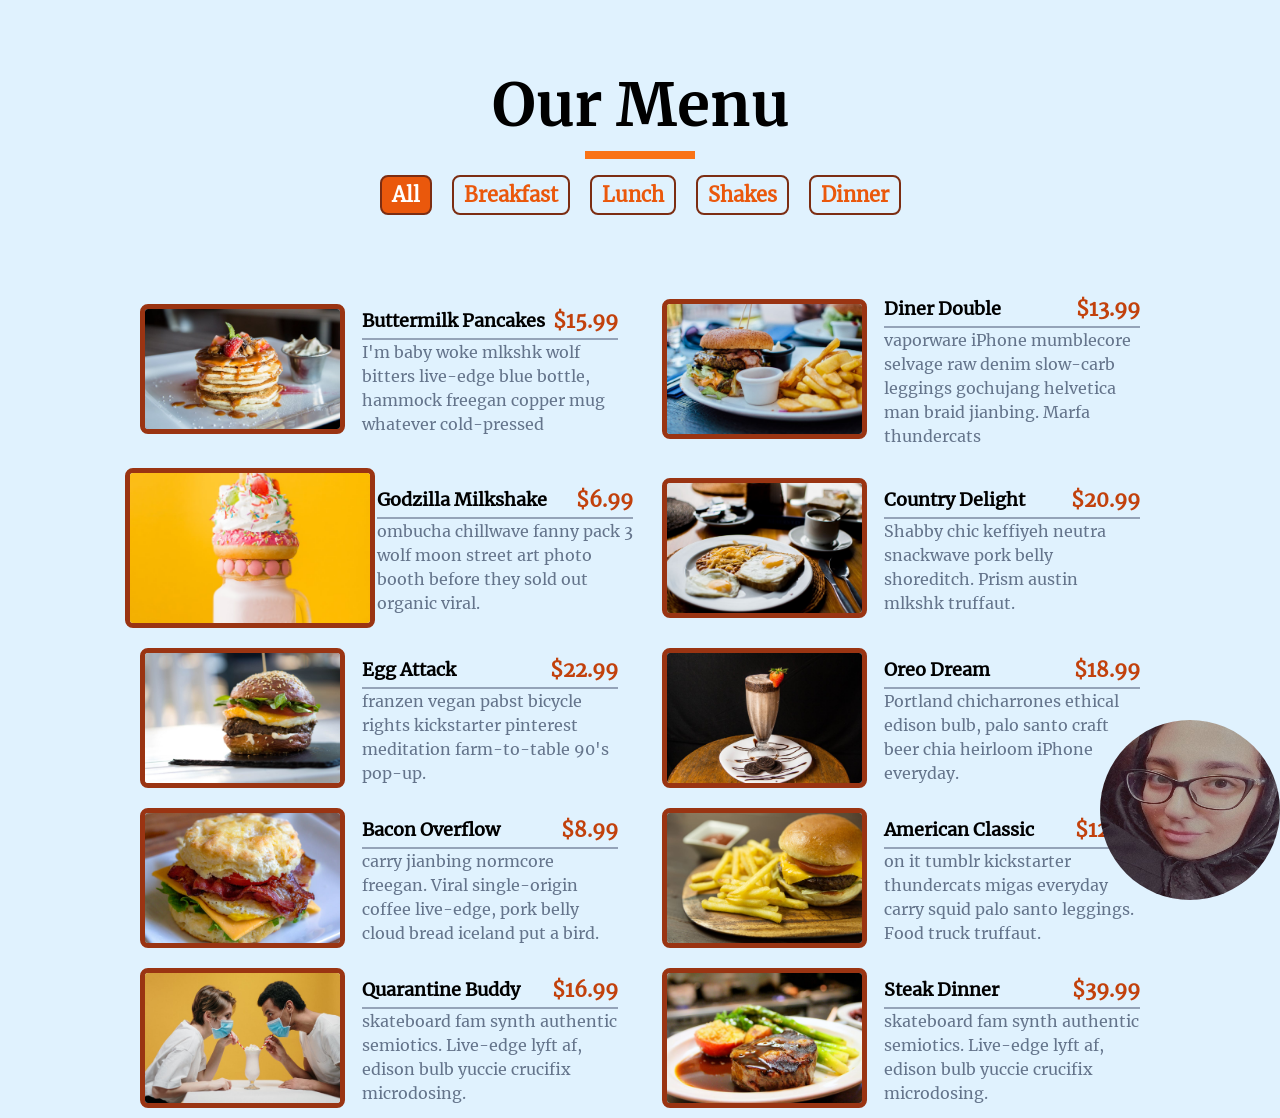
==== commit e1bed9dc: "Update index.html" ====
--- a/index.html
+++ b/index.html
@@ -12,6 +12,373 @@
 
 <body class="bg-sky-100">
     <main class="w-full 2xl:container mx-auto">
+        <!-- <footer class="w-full flex relative justify-end items-center">
+            <div class="group w-[20%] z-50 flex cursor-pointer justify-end fixed right-0 bottom-0">
+                <img class="lg:w-[180px] lg:h-[180px] w-[220px] h-[180px] rounded-[50%]" src="assets/img/11.jpg" alt="">
+                <ul
+                    class="group-hover:visible group-hover:opacity-[1] absolute top-0 lg:right-[60%] right-[110%] list-none *:text-orange-600 rotate-[18deg] translate-y-[-13px] hover:*:text-sky-600 transition-all duration-[.4s] invisible opacity-0">
+                    <li class="mb-[15px] translate-x-[10px]"><a
+                            href="https://www.instagram.com/fateme_mohamadiian.fed?igsh=YzVkODRmOTdmMw=="><i
+                                class="icon-instagram text-[30px]"></i></a></li>
+                    <li class="mb-[15px]"><a href="http://www.linkedin.com/in/fateme-mohamadian-dev0824"><i
+                                class="icon-linkedin-2 text-[30px]"></i></a></li>
+                    <li class="mb-[15px] translate-x-[20px]"><a href="https://github.com/fatemeMohamadian"><i
+                                class=" icon-github-squared text-[30px]"></i></a></li>
+                </ul>
+            </div>
+        </footer> -->
+        <section id="slide1" class="w-full mt-[50px] *:my-[25px] flex flex-wrap place-content-center">
+            <h2
+                class="capitalize w-full flex justify-center items-center text-6xl font-menu font-bold relative after:absolute  after:w-[110px] after:h-[8px] after:bg-orange-500 after:top-[80px] after:left-[50%] after:translate-x-[-50%] after:translate-y-[-50%]">
+                our menu</h2>
+        </section>
+        <section id="slide2" class="w-full flex-wrap flex place-content-center">
+            <div id="listmenu" class="w-full flex flex-wrap  justify-center items-center">
+                <ul id="list"
+                    class="lg:w-1/2 w-full text-center flex flex-wrap justify-center *:my-[5px] lg:*:my-0  *:border-[2px]  *:border-orange-900 *:rounded-lg my-[15px] lg:*:mx-[10px] *:font-menu1 *:text-xl *:font-bold items-center *:list-none *:capitalize *:cursor-pointer *:h-[40px]">
+                    <li onclick="menu(0)"
+                        class="py-[10px] px-[10px] flex justify-center items-center bg-orange-600 text-white  transition-all duration-[.7s]">
+                        all</li>
+                    <li onclick="menu(1)"
+                        class="py-[10px] px-[10px] flex justify-center items-center text-orange-600  hover:bg-orange-900 hover:text-white transition-all duration-[.7s]">
+                        breakfast</li>
+                    <li onclick="menu(2)"
+                        class="py-[10px] px-[10px] flex justify-center items-center text-orange-600  hover:bg-orange-900 hover:text-white transition-all duration-[.7s]">
+                        lunch</li>
+                    <li onclick="menu(3)"
+                        class="py-[10px] px-[10px] flex justify-center items-center text-orange-600  hover:bg-orange-900 hover:text-white transition-all duration-[.7s]">
+                        shakes</li>
+                    <li onclick="menu(4)"
+                        class="py-[10px] px-[10px] flex justify-center items-center text-orange-600  hover:bg-orange-900 hover:text-white transition-all duration-[.7s]">
+                        dinner</li>
+                </ul>
+            </div>
+            <div id="listmenu1" class="w-full flex flex-wrap justify-center relative items-center mt-[50px] ">
+                <!-- start of All Section -->
+                <div id="all" class=" w-full flex flex-wrap justify-center absolute top-0 left-0 items-center">
+                    <figure class="lg:w-[40%] my-[10px] w-full lg:mx-[5px] flex flex-wrap justify-evenly items-center">
+                        <img class="lg:w-[40%] rounded-lg border-[5px] border-orange-800 w-full"
+                            src="assets/img/item-1.jpeg" alt="">
+                        <figcaption class="lg:w-1/2 w-full flex flex-wrap">
+                            <div
+                                class="w-full flex justify-between items-center relative after:absolute after:w-full after:h-[2px] *:py-[5px] after:bottom-0 after:left-0 after:bg-slate-400">
+                                <h4 class="font-menu1 font-bold text-lg">Buttermilk Pancakes</h4>
+                                <span class="font-menu1 font-bold text-xl text-orange-700">$15.99</span>
+                            </div>
+                            <p class="text-slate-500 font-menu1">I'm baby woke mlkshk wolf bitters live-edge blue
+                                bottle, hammock freegan copper mug whatever cold-pressed</p>
+                        </figcaption>
+                    </figure>
+                    <figure class="lg:w-[40%] my-[10px] w-full lg:mx-[5px] flex flex-wrap justify-evenly items-center">
+                        <img class="lg:w-[40%] rounded-lg border-[5px] border-orange-800 w-full"
+                            src="assets/img/item-2.jpeg" alt="">
+                        <figcaption class="lg:w-1/2 w-full flex flex-wrap">
+                            <div
+                                class="w-full flex justify-between items-center relative after:absolute after:w-full after:h-[2px] *:py-[5px] after:bottom-0 after:left-0 after:bg-slate-400">
+                                <h4 class="font-menu1 font-bold text-lg">Diner Double</h4>
+                                <span class="font-menu1 font-bold text-xl text-orange-700">$13.99</span>
+                            </div>
+                            <p class="text-slate-500 font-menu1">vaporware iPhone mumblecore selvage raw denim slow-carb
+                                leggings gochujang helvetica man braid jianbing. Marfa thundercats</p>
+                        </figcaption>
+                    </figure>
+                    <figure class="lg:w-[40%] my-[10px] w-full lg:mx-[5px] flex flex-wrap justify-evenly items-center">
+                        <img class="lg:w-[250px] lg:h-[160px] object-cover rounded-lg border-[5px] border-orange-800 w-full"
+                            src="assets/img/item-3.jpeg" alt="">
+                        <figcaption class="lg:w-1/2 w-full flex flex-wrap">
+                            <div
+                                class="w-full flex justify-between items-center relative after:absolute after:w-full after:h-[2px] *:py-[5px] after:bottom-0 after:left-0 after:bg-slate-400">
+                                <h4 class="font-menu1 font-bold text-lg">Godzilla Milkshake</h4>
+                                <span class="font-menu1 font-bold text-xl text-orange-700">$6.99</span>
+                            </div>
+                            <p class="text-slate-500 font-menu1">ombucha chillwave fanny pack 3 wolf moon street art
+                                photo booth before they sold out organic viral.</p>
+                        </figcaption>
+                    </figure>
+                    <figure class="lg:w-[40%] my-[10px] w-full lg:mx-[5px] flex flex-wrap justify-evenly items-center">
+                        <img class="lg:w-[40%] rounded-lg border-[5px] border-orange-800 w-full"
+                            src="assets/img/item-4.jpeg" alt="">
+                        <figcaption class="lg:w-1/2 w-full flex flex-wrap">
+                            <div
+                                class="w-full flex justify-between items-center relative after:absolute after:w-full after:h-[2px] *:py-[5px] after:bottom-0 after:left-0 after:bg-slate-400">
+                                <h4 class="font-menu1 font-bold text-lg">Country Delight</h4>
+                                <span class="font-menu1 font-bold text-xl text-orange-700">$20.99</span>
+                            </div>
+                            <p class="text-slate-500 font-menu1">Shabby chic keffiyeh neutra snackwave pork belly
+                                shoreditch. Prism austin mlkshk truffaut.</p>
+                        </figcaption>
+                    </figure>
+                    <figure class="lg:w-[40%] my-[10px] w-full lg:mx-[5px] flex flex-wrap justify-evenly items-center">
+                        <img class="lg:w-[40%] rounded-lg border-[5px] border-orange-800 w-full"
+                            src="assets/img/item-5.jpeg" alt="">
+                        <figcaption class="lg:w-1/2 w-full flex flex-wrap">
+                            <div
+                                class="w-full flex justify-between items-center relative after:absolute after:w-full after:h-[2px] *:py-[5px] after:bottom-0 after:left-0 after:bg-slate-400">
+                                <h4 class="font-menu1 font-bold text-lg">Egg Attack</h4>
+                                <span class="font-menu1 font-bold text-xl text-orange-700">$22.99</span>
+                            </div>
+                            <p class="text-slate-500 font-menu1">franzen vegan pabst bicycle rights kickstarter
+                                pinterest meditation farm-to-table 90's pop-up.</p>
+                        </figcaption>
+                    </figure>
+                    <figure class="lg:w-[40%] my-[10px] w-full lg:mx-[5px] flex flex-wrap justify-evenly items-center">
+                        <img class="lg:w-[40%] rounded-lg border-[5px] border-orange-800 w-full"
+                            src="assets/img/item-6.jpeg" alt="">
+                        <figcaption class="lg:w-1/2 w-full flex flex-wrap">
+                            <div
+                                class="w-full flex justify-between items-center relative after:absolute after:w-full after:h-[2px] *:py-[5px] after:bottom-0 after:left-0 after:bg-slate-400">
+                                <h4 class="font-menu1 font-bold text-lg">Oreo Dream</h4>
+                                <span class="font-menu1 font-bold text-xl text-orange-700">$18.99</span>
+                            </div>
+                            <p class="text-slate-500 font-menu1">Portland chicharrones ethical edison bulb, palo santo
+                                craft beer chia heirloom iPhone everyday.</p>
+                        </figcaption>
+                    </figure>
+                    <figure class="lg:w-[40%] my-[10px] w-full lg:mx-[5px] flex flex-wrap justify-evenly items-center">
+                        <img class="lg:w-[40%] rounded-lg border-[5px] border-orange-800 w-full"
+                            src="assets/img/item-7.jpeg" alt="">
+                        <figcaption class="lg:w-1/2 w-full flex flex-wrap">
+                            <div
+                                class="w-full flex justify-between items-center relative after:absolute after:w-full after:h-[2px] *:py-[5px] after:bottom-0 after:left-0 after:bg-slate-400">
+                                <h4 class="font-menu1 font-bold text-lg">Bacon Overflow</h4>
+                                <span class="font-menu1 font-bold text-xl text-orange-700">$8.99</span>
+                            </div>
+                            <p class="text-slate-500 font-menu1">carry jianbing normcore freegan. Viral single-origin
+                                coffee live-edge, pork belly cloud bread iceland put a bird.</p>
+                        </figcaption>
+                    </figure>
+                    <figure class="lg:w-[40%] my-[10px] w-full lg:mx-[5px] flex flex-wrap justify-evenly items-center">
+                        <img class="lg:w-[40%] rounded-lg border-[5px] border-orange-800 w-full"
+                            src="assets/img/item-8.jpeg" alt="">
+                        <figcaption class="lg:w-1/2 w-full flex flex-wrap">
+                            <div
+                                class="w-full flex justify-between items-center relative after:absolute after:w-full after:h-[2px] *:py-[5px] after:bottom-0 after:left-0 after:bg-slate-400">
+                                <h4 class="font-menu1 font-bold text-lg">American Classic</h4>
+                                <span class="font-menu1 font-bold text-xl text-orange-700">$12.99</span>
+                            </div>
+                            <p class="text-slate-500 font-menu1">on it tumblr kickstarter thundercats migas everyday
+                                carry squid palo santo leggings. Food truck truffaut.</p>
+                        </figcaption>
+                    </figure>
+                    <figure class="lg:w-[40%] my-[10px] w-full lg:mx-[5px] flex flex-wrap justify-evenly items-center">
+                        <img class="lg:w-[40%] rounded-lg border-[5px] border-orange-800 w-full"
+                            src="assets/img/item-9.jpeg" alt="">
+                        <figcaption class="lg:w-1/2 w-full flex flex-wrap">
+                            <div
+                                class="w-full flex justify-between items-center relative after:absolute after:w-full after:h-[2px] *:py-[5px] after:bottom-0 after:left-0 after:bg-slate-400">
+                                <h4 class="font-menu1 font-bold text-lg">Quarantine Buddy</h4>
+                                <span class="font-menu1 font-bold text-xl text-orange-700">$16.99</span>
+                            </div>
+                            <p class="text-slate-500 font-menu1">skateboard fam synth authentic semiotics. Live-edge
+                                lyft af, edison bulb yuccie crucifix microdosing.</p>
+                        </figcaption>
+                    </figure>
+                    <figure class="lg:w-[40%] my-[10px] w-full lg:mx-[5px] flex flex-wrap justify-evenly items-center">
+                        <img class="lg:w-[40%] rounded-lg border-[5px] border-orange-800 w-full"
+                            src="assets/img/item-10.jpeg" alt="">
+                        <figcaption class="lg:w-1/2 w-full flex flex-wrap">
+                            <div
+                                class="w-full flex justify-between items-center relative after:absolute after:w-full after:h-[2px] *:py-[5px] after:bottom-0 after:left-0 after:bg-slate-400">
+                                <h4 class="font-menu1 font-bold text-lg">Steak Dinner</h4>
+                                <span class="font-menu1 font-bold text-xl text-orange-700">$39.99</span>
+                            </div>
+                            <p class="text-slate-500 font-menu1">skateboard fam synth authentic semiotics. Live-edge
+                                lyft af, edison bulb yuccie crucifix microdosing.</p>
+                        </figcaption>
+                    </figure>
+                </div>
+                <!-- end of section All -->
+
+                <!-- start of breakfast -->
+                <div id="breakfast" class=" w-full  top-0 left-0 hidden flex-wrap justify-center absolute items-center">
+                    <figure class="lg:w-[40%] my-[10px] w-full lg:mx-[5px] flex flex-wrap justify-evenly items-center">
+                        <img class="lg:w-[40%] rounded-lg border-[5px] border-orange-800 w-full"
+                            src="assets/img/item-1.jpeg" alt="">
+                        <figcaption class="lg:w-1/2 w-full flex flex-wrap">
+                            <div
+                                class="w-full flex justify-between items-center relative after:absolute after:w-full after:h-[2px] *:py-[5px] after:bottom-0 after:left-0 after:bg-slate-400">
+                                <h4 class="font-menu1 font-bold text-lg">Buttermilk Pancakes</h4>
+                                <span class="font-menu1 font-bold text-xl text-orange-700">$15.99</span>
+                            </div>
+                            <p class="text-slate-500 font-menu1">I'm baby woke mlkshk wolf bitters live-edge blue
+                                bottle, hammock freegan copper mug whatever cold-pressed</p>
+                        </figcaption>
+                    </figure>
+                    <figure class="lg:w-[40%] my-[10px] w-full lg:mx-[5px] flex flex-wrap justify-evenly items-center">
+                        <img class="lg:w-[40%] rounded-lg border-[5px] border-orange-800 w-full"
+                            src="assets/img/item-4.jpeg" alt="">
+                        <figcaption class="lg:w-1/2 w-full flex flex-wrap">
+                            <div
+                                class="w-full flex justify-between items-center relative after:absolute after:w-full after:h-[2px] *:py-[5px] after:bottom-0 after:left-0 after:bg-slate-400">
+                                <h4 class="font-menu1 font-bold text-lg">Country Delight</h4>
+                                <span class="font-menu1 font-bold text-xl text-orange-700">$20.99</span>
+                            </div>
+                            <p class="text-slate-500 font-menu1">Shabby chic keffiyeh neutra snackwave pork belly
+                                shoreditch. Prism austin mlkshk truffaut.</p>
+                        </figcaption>
+                    </figure>
+                    <figure class="lg:w-[40%] my-[10px] w-full lg:mx-[5px] flex flex-wrap justify-evenly items-center">
+                        <img class="lg:w-[40%] rounded-lg border-[5px] border-orange-800 w-full"
+                            src="assets/img/item-7.jpeg" alt="">
+                        <figcaption class="lg:w-1/2 w-full flex flex-wrap">
+                            <div
+                                class="w-full flex justify-between items-center relative after:absolute after:w-full after:h-[2px] *:py-[5px] after:bottom-0 after:left-0 after:bg-slate-400">
+                                <h4 class="font-menu1 font-bold text-lg">Bacon Overflow</h4>
+                                <span class="font-menu1 font-bold text-xl text-orange-700">$8.99</span>
+                            </div>
+                            <p class="text-slate-500 font-menu1">carry jianbing normcore freegan. Viral single-origin
+                                coffee live-edge, pork belly cloud bread iceland put a bird.</p>
+                        </figcaption>
+                    </figure>
+                    <figure class="lg:w-[40%] my-[10px] w-full lg:mx-[5px] flex flex-wrap justify-evenly items-center">
+                        <img class="lg:w-[40%] rounded-lg w-full" src="" alt="">
+                        <figcaption class="lg:w-1/2 w-full flex flex-wrap">
+                            <div class="w-full flex justify-between items-center ">
+                                <h4 class="font-menu1 font-bold text-lg"></h4>
+                                <span class="font-menu1 font-bold text-xl text-orange-700"></span>
+                            </div>
+                            <p class="text-slate-500 font-menu1"></p>
+                        </figcaption>
+                    </figure>
+                </div>
+                <!-- end of breakfast -->
+
+                <!-- start of lunch -->
+                <div id="lunch" class=" w-full  hidden flex-wrap justify-center absolute top-0 left-0 items-center">
+                    <figure class="lg:w-[40%] my-[10px] w-full lg:mx-[5px] flex flex-wrap justify-evenly items-center">
+                        <img class="lg:w-[40%] rounded-lg border-[5px] border-orange-800 w-full"
+                            src="assets/img/item-2.jpeg" alt="">
+                        <figcaption class="lg:w-1/2 w-full flex flex-wrap">
+                            <div
+                                class="w-full flex justify-between items-center relative after:absolute after:w-full after:h-[2px] *:py-[5px] after:bottom-0 after:left-0 after:bg-slate-400">
+                                <h4 class="font-menu1 font-bold text-lg">Diner Double</h4>
+                                <span class="font-menu1 font-bold text-xl text-orange-700">$13.99</span>
+                            </div>
+                            <p class="text-slate-500 font-menu1">vaporware iPhone mumblecore selvage raw denim slow-carb
+                                leggings gochujang helvetica man braid jianbing. Marfa thundercats</p>
+                        </figcaption>
+                    </figure>
+                    <figure class="lg:w-[40%] my-[10px] w-full lg:mx-[5px] flex flex-wrap justify-evenly items-center">
+                        <img class="lg:w-[40%] rounded-lg border-[5px] border-orange-800 w-full"
+                            src="assets/img/item-5.jpeg" alt="">
+                        <figcaption class="lg:w-1/2 w-full flex flex-wrap">
+                            <div
+                                class="w-full flex justify-between items-center relative after:absolute after:w-full after:h-[2px] *:py-[5px] after:bottom-0 after:left-0 after:bg-slate-400">
+                                <h4 class="font-menu1 font-bold text-lg">Egg Attack</h4>
+                                <span class="font-menu1 font-bold text-xl text-orange-700">$22.99</span>
+                            </div>
+                            <p class="text-slate-500 font-menu1">franzen vegan pabst bicycle rights kickstarter
+                                pinterest meditation farm-to-table 90's pop-up.</p>
+                        </figcaption>
+                    </figure>
+                    <figure class="lg:w-[40%] my-[10px] w-full lg:mx-[5px] flex flex-wrap justify-evenly items-center">
+                        <img class="lg:w-[40%] rounded-lg border-[5px] border-orange-800 w-full"
+                            src="assets/img/item-8.jpeg" alt="">
+                        <figcaption class="lg:w-1/2 w-full flex flex-wrap">
+                            <div
+                                class="w-full flex justify-between items-center relative after:absolute after:w-full after:h-[2px] *:py-[5px] after:bottom-0 after:left-0 after:bg-slate-400">
+                                <h4 class="font-menu1 font-bold text-lg">American Classic</h4>
+                                <span class="font-menu1 font-bold text-xl text-orange-700">$12.99</span>
+                            </div>
+                            <p class="text-slate-500 font-menu1">on it tumblr kickstarter thundercats migas everyday
+                                carry squid palo santo leggings. Food truck truffaut.</p>
+                        </figcaption>
+                    </figure>
+                    <figure class="lg:w-[40%] my-[10px] w-full lg:mx-[5px] flex flex-wrap justify-evenly items-center">
+                        <img class="lg:w-[40%] rounded-lg w-full" src="" alt="">
+                        <figcaption class="lg:w-1/2 w-full flex flex-wrap">
+                            <div class="w-full flex justify-between items-center ">
+                                <h4 class="font-menu1 font-bold text-lg"></h4>
+                                <span class="font-menu1 font-bold text-xl text-orange-700"></span>
+                            </div>
+                            <p class="text-slate-500 font-menu1"></p>
+                        </figcaption>
+                    </figure>
+                </div>
+                <!-- end of lunch -->
+
+                <!-- start of shakes -->
+                <div id="shakes" class=" w-full hidden  flex-wrap justify-center absolute top-0 left-0 items-center">
+                    <figure class="lg:w-[40%] my-[10px] w-full lg:mx-[5px] flex flex-wrap justify-evenly items-center">
+                        <img class="lg:w-[250px] lg:h-[160px] object-cover rounded-lg border-[5px] border-orange-800 w-full"
+                            src="assets/img/item-3.jpeg" alt="">
+                        <figcaption class="lg:w-1/2 w-full flex flex-wrap">
+                            <div
+                                class="w-full flex justify-between items-center relative after:absolute after:w-full after:h-[2px] *:py-[5px] after:bottom-0 after:left-0 after:bg-slate-400">
+                                <h4 class="font-menu1 font-bold text-lg">Godzilla Milkshake</h4>
+                                <span class="font-menu1 font-bold text-xl text-orange-700">$6.99</span>
+                            </div>
+                            <p class="text-slate-500 font-menu1">ombucha chillwave fanny pack 3 wolf moon street art
+                                photo booth before they sold out organic viral.</p>
+                        </figcaption>
+                    </figure>
+                    <figure class="lg:w-[40%] my-[10px] w-full lg:mx-[5px] flex flex-wrap justify-evenly items-center">
+                        <img class="lg:w-[40%] rounded-lg border-[5px] border-orange-800 w-full"
+                            src="assets/img/item-6.jpeg" alt="">
+                        <figcaption class="lg:w-1/2 w-full flex flex-wrap">
+                            <div
+                                class="w-full flex justify-between items-center relative after:absolute after:w-full after:h-[2px] *:py-[5px] after:bottom-0 after:left-0 after:bg-slate-400">
+                                <h4 class="font-menu1 font-bold text-lg">Oreo Dream</h4>
+                                <span class="font-menu1 font-bold text-xl text-orange-700">$18.99</span>
+                            </div>
+                            <p class="text-slate-500 font-menu1">Portland chicharrones ethical edison bulb, palo santo
+                                craft beer chia heirloom iPhone everyday.</p>
+                        </figcaption>
+                    </figure>
+                    <figure class="lg:w-[40%] my-[10px] w-full lg:mx-[5px] flex flex-wrap justify-evenly items-center">
+                        <img class="lg:w-[40%] rounded-lg border-[5px] border-orange-800 w-full"
+                            src="assets/img/item-9.jpeg" alt="">
+                        <figcaption class="lg:w-1/2 w-full flex flex-wrap">
+                            <div
+                                class="w-full flex justify-between items-center relative after:absolute after:w-full after:h-[2px] *:py-[5px] after:bottom-0 after:left-0 after:bg-slate-400">
+                                <h4 class="font-menu1 font-bold text-lg">Quarantine Buddy</h4>
+                                <span class="font-menu1 font-bold text-xl text-orange-700">$16.99</span>
+                            </div>
+                            <p class="text-slate-500 font-menu1">skateboard fam synth authentic semiotics. Live-edge
+                                lyft af, edison bulb yuccie crucifix microdosing.</p>
+                        </figcaption>
+                    </figure>
+                    <figure class="lg:w-[40%] my-[10px] w-full lg:mx-[5px] flex flex-wrap justify-evenly items-center">
+                        <img class="lg:w-[40%] rounded-lg w-full" src="" alt="">
+                        <figcaption class="lg:w-1/2 w-full flex flex-wrap">
+                            <div class="w-full flex justify-between items-center ">
+                                <h4 class="font-menu1 font-bold text-lg"></h4>
+                                <span class="font-menu1 font-bold text-xl text-orange-700"></span>
+                            </div>
+                            <p class="text-slate-500 font-menu1"></p>
+                        </figcaption>
+                    </figure>
+                </div>
+                <!-- end of shakes -->
+
+                <!-- start of dinner -->
+                <div id="dinner" class=" w-full hidden flex-wrap justify-center absolute top-0 left-0 items-center">
+                    <figure class="lg:w-[40%] my-[10px] w-full lg:mx-[5px] flex flex-wrap justify-evenly items-center">
+                        <img class="lg:w-[40%] rounded-lg border-[5px] border-orange-800 w-full"
+                            src="assets/img/item-10.jpeg" alt="">
+                        <figcaption class="lg:w-1/2 w-full flex flex-wrap">
+                            <div
+                                class="w-full flex justify-between items-center relative after:absolute after:w-full after:h-[2px] *:py-[5px] after:bottom-0 after:left-0 after:bg-slate-400">
+                                <h4 class="font-menu1 font-bold text-lg">Steak Dinner</h4>
+                                <span class="font-menu1 font-bold text-xl text-orange-700">$39.99</span>
+                            </div>
+                            <p class="text-slate-500 font-menu1">skateboard fam synth authentic semiotics. Live-edge
+                                lyft af, edison bulb yuccie crucifix microdosing.</p>
+                        </figcaption>
+                    </figure>
+                    <figure class="lg:w-[40%] my-[10px] w-full lg:mx-[5px] flex flex-wrap justify-evenly items-center">
+                        <img class="lg:w-[40%] rounded-lg w-full" src="" alt="">
+                        <figcaption class="lg:w-1/2 w-full flex flex-wrap">
+                            <div class="w-full flex justify-between items-center ">
+                                <h4 class="font-menu1 font-bold text-lg"></h4>
+                                <span class="font-menu1 font-bold text-xl text-orange-700"></span>
+                            </div>
+                            <p class="text-slate-500 font-menu1"></p>
+                        </figcaption>
+                    </figure>
+                </div>
+            </div>
+        </section>
         <footer class="w-full flex relative justify-end items-center">
             <div class="group w-[20%] z-50 flex cursor-pointer justify-end fixed right-0 bottom-0">
                 <img class="lg:w-[180px] lg:h-[180px] w-[220px] h-[180px] rounded-[50%]" src="assets/img/11.jpg" alt="">
@@ -27,360 +394,8 @@
                 </ul>
             </div>
         </footer>
-        <section id="slide1" class="w-full mt-[50px] *:my-[25px] flex flex-wrap place-content-center">
-            <h2
-                class="capitalize w-full flex justify-center items-center text-6xl font-menu font-bold relative after:absolute  after:w-[110px] after:h-[8px] after:bg-orange-500 after:top-[80px] after:left-[50%] after:translate-x-[-50%] after:translate-y-[-50%]">
-                our menu</h2>
-        </section>
-        <section id="slide2" class="w-full flex-wrap flex place-content-center">
-            <div id="listmenu" class="w-full flex flex-wrap  justify-center items-center">
-                <ul id="list"
-                    class="lg:w-1/2 w-full flex flex-wrap justify-center *:my-[5px] lg:*:my-0  *:border-[2px]  *:border-orange-900 *:rounded-lg my-[15px] lg:*:mx-[10px] *:font-menu1 *:text-xl *:font-bold items-center *:list-none *:capitalize *:cursor-pointer *:h-[40px]">
-                    <li onclick="menu(0)"
-                        class="py-[10px] px-[10px] place-content-center bg-orange-600 text-white  transition-all duration-[.7s]">
-                        all</li>
-                    <li onclick="menu(1)"
-                        class="py-[10px] px-[10px] place-content-center text-orange-600  hover:bg-orange-900 hover:text-white transition-all duration-[.7s]">
-                        breakfast</li>
-                    <li onclick="menu(2)"
-                        class="py-[10px] px-[10px] place-content-center text-orange-600  hover:bg-orange-900 hover:text-white transition-all duration-[.7s]">
-                        lunch</li>
-                    <li onclick="menu(3)"
-                        class="py-[10px] px-[10px] place-content-center text-orange-600  hover:bg-orange-900 hover:text-white transition-all duration-[.7s]">
-                        shakes</li>
-                    <li onclick="menu(4)"
-                        class="py-[10px] px-[10px] place-content-center text-orange-600  hover:bg-orange-900 hover:text-white transition-all duration-[.7s]">
-                        dinner</li>
-                </ul>
-            </div>
-            <div id="listmenu1" class="w-full flex flex-wrap justify-center relative items-center mt-[50px] ">
-                <!-- start of All Section -->
-                <div id="all" class=" w-full flex flex-wrap justify-center absolute top-0 left-0 items-center">
-                    <figure class="lg:w-[40%] my-[10px] w-full lg:mx-[5px] flex flex-wrap justify-evenly items-center">
-                        <img class="lg:w-[40%] rounded-lg border-[5px] border-orange-800 w-full"
-                            src="assets/img/item-1.jpeg" alt="">
-                        <figcaption class="lg:w-1/2 w-full flex flex-wrap">
-                            <div
-                                class="w-full flex justify-between items-center relative after:absolute after:w-full after:h-[2px] *:py-[5px] after:bottom-0 after:left-0 after:bg-slate-400">
-                                <h4 class="font-menu1 font-bold text-lg">Buttermilk Pancakes</h4>
-                                <span class="font-menu1 font-bold text-xl text-orange-700">$15.99</span>
-                            </div>
-                            <p class="text-slate-500 font-menu1">I'm baby woke mlkshk wolf bitters live-edge blue
-                                bottle, hammock freegan copper mug whatever cold-pressed</p>
-                        </figcaption>
-                    </figure>
-                    <figure class="lg:w-[40%] my-[10px] w-full lg:mx-[5px] flex flex-wrap justify-evenly items-center">
-                        <img class="lg:w-[40%] rounded-lg border-[5px] border-orange-800 w-full"
-                            src="assets/img/item-2.jpeg" alt="">
-                        <figcaption class="lg:w-1/2 w-full flex flex-wrap">
-                            <div
-                                class="w-full flex justify-between items-center relative after:absolute after:w-full after:h-[2px] *:py-[5px] after:bottom-0 after:left-0 after:bg-slate-400">
-                                <h4 class="font-menu1 font-bold text-lg">Diner Double</h4>
-                                <span class="font-menu1 font-bold text-xl text-orange-700">$13.99</span>
-                            </div>
-                            <p class="text-slate-500 font-menu1">vaporware iPhone mumblecore selvage raw denim slow-carb
-                                leggings gochujang helvetica man braid jianbing. Marfa thundercats</p>
-                        </figcaption>
-                    </figure>
-                    <figure class="lg:w-[40%] my-[10px] w-full lg:mx-[5px] flex flex-wrap justify-evenly items-center">
-                        <img class="lg:w-[250px] lg:h-[160px] object-cover rounded-lg border-[5px] border-orange-800 w-full"
-                            src="assets/img/item-3.jpeg" alt="">
-                        <figcaption class="lg:w-1/2 w-full flex flex-wrap">
-                            <div
-                                class="w-full flex justify-between items-center relative after:absolute after:w-full after:h-[2px] *:py-[5px] after:bottom-0 after:left-0 after:bg-slate-400">
-                                <h4 class="font-menu1 font-bold text-lg">Godzilla Milkshake</h4>
-                                <span class="font-menu1 font-bold text-xl text-orange-700">$6.99</span>
-                            </div>
-                            <p class="text-slate-500 font-menu1">ombucha chillwave fanny pack 3 wolf moon street art
-                                photo booth before they sold out organic viral.</p>
-                        </figcaption>
-                    </figure>
-                    <figure class="lg:w-[40%] my-[10px] w-full lg:mx-[5px] flex flex-wrap justify-evenly items-center">
-                        <img class="lg:w-[40%] rounded-lg border-[5px] border-orange-800 w-full"
-                            src="assets/img/item-4.jpeg" alt="">
-                        <figcaption class="lg:w-1/2 w-full flex flex-wrap">
-                            <div
-                                class="w-full flex justify-between items-center relative after:absolute after:w-full after:h-[2px] *:py-[5px] after:bottom-0 after:left-0 after:bg-slate-400">
-                                <h4 class="font-menu1 font-bold text-lg">Country Delight</h4>
-                                <span class="font-menu1 font-bold text-xl text-orange-700">$20.99</span>
-                            </div>
-                            <p class="text-slate-500 font-menu1">Shabby chic keffiyeh neutra snackwave pork belly
-                                shoreditch. Prism austin mlkshk truffaut.</p>
-                        </figcaption>
-                    </figure>
-                    <figure class="lg:w-[40%] my-[10px] w-full lg:mx-[5px] flex flex-wrap justify-evenly items-center">
-                        <img class="lg:w-[40%] rounded-lg border-[5px] border-orange-800 w-full"
-                            src="assets/img/item-5.jpeg" alt="">
-                        <figcaption class="lg:w-1/2 w-full flex flex-wrap">
-                            <div
-                                class="w-full flex justify-between items-center relative after:absolute after:w-full after:h-[2px] *:py-[5px] after:bottom-0 after:left-0 after:bg-slate-400">
-                                <h4 class="font-menu1 font-bold text-lg">Egg Attack</h4>
-                                <span class="font-menu1 font-bold text-xl text-orange-700">$22.99</span>
-                            </div>
-                            <p class="text-slate-500 font-menu1">franzen vegan pabst bicycle rights kickstarter
-                                pinterest meditation farm-to-table 90's pop-up.</p>
-                        </figcaption>
-                    </figure>
-                    <figure class="lg:w-[40%] my-[10px] w-full lg:mx-[5px] flex flex-wrap justify-evenly items-center">
-                        <img class="lg:w-[40%] rounded-lg border-[5px] border-orange-800 w-full"
-                            src="assets/img/item-6.jpeg" alt="">
-                        <figcaption class="lg:w-1/2 w-full flex flex-wrap">
-                            <div
-                                class="w-full flex justify-between items-center relative after:absolute after:w-full after:h-[2px] *:py-[5px] after:bottom-0 after:left-0 after:bg-slate-400">
-                                <h4 class="font-menu1 font-bold text-lg">Oreo Dream</h4>
-                                <span class="font-menu1 font-bold text-xl text-orange-700">$18.99</span>
-                            </div>
-                            <p class="text-slate-500 font-menu1">Portland chicharrones ethical edison bulb, palo santo
-                                craft beer chia heirloom iPhone everyday.</p>
-                        </figcaption>
-                    </figure>
-                    <figure class="lg:w-[40%] my-[10px] w-full lg:mx-[5px] flex flex-wrap justify-evenly items-center">
-                        <img class="lg:w-[40%] rounded-lg border-[5px] border-orange-800 w-full"
-                            src="assets/img/item-7.jpeg" alt="">
-                        <figcaption class="lg:w-1/2 w-full flex flex-wrap">
-                            <div
-                                class="w-full flex justify-between items-center relative after:absolute after:w-full after:h-[2px] *:py-[5px] after:bottom-0 after:left-0 after:bg-slate-400">
-                                <h4 class="font-menu1 font-bold text-lg">Bacon Overflow</h4>
-                                <span class="font-menu1 font-bold text-xl text-orange-700">$8.99</span>
-                            </div>
-                            <p class="text-slate-500 font-menu1">carry jianbing normcore freegan. Viral single-origin
-                                coffee live-edge, pork belly cloud bread iceland put a bird.</p>
-                        </figcaption>
-                    </figure>
-                    <figure class="lg:w-[40%] my-[10px] w-full lg:mx-[5px] flex flex-wrap justify-evenly items-center">
-                        <img class="lg:w-[40%] rounded-lg border-[5px] border-orange-800 w-full"
-                            src="assets/img/item-8.jpeg" alt="">
-                        <figcaption class="lg:w-1/2 w-full flex flex-wrap">
-                            <div
-                                class="w-full flex justify-between items-center relative after:absolute after:w-full after:h-[2px] *:py-[5px] after:bottom-0 after:left-0 after:bg-slate-400">
-                                <h4 class="font-menu1 font-bold text-lg">American Classic</h4>
-                                <span class="font-menu1 font-bold text-xl text-orange-700">$12.99</span>
-                            </div>
-                            <p class="text-slate-500 font-menu1">on it tumblr kickstarter thundercats migas everyday
-                                carry squid palo santo leggings. Food truck truffaut.</p>
-                        </figcaption>
-                    </figure>
-                    <figure class="lg:w-[40%] my-[10px] w-full lg:mx-[5px] flex flex-wrap justify-evenly items-center">
-                        <img class="lg:w-[40%] rounded-lg border-[5px] border-orange-800 w-full"
-                            src="assets/img/item-9.jpeg" alt="">
-                        <figcaption class="lg:w-1/2 w-full flex flex-wrap">
-                            <div
-                                class="w-full flex justify-between items-center relative after:absolute after:w-full after:h-[2px] *:py-[5px] after:bottom-0 after:left-0 after:bg-slate-400">
-                                <h4 class="font-menu1 font-bold text-lg">Quarantine Buddy</h4>
-                                <span class="font-menu1 font-bold text-xl text-orange-700">$16.99</span>
-                            </div>
-                            <p class="text-slate-500 font-menu1">skateboard fam synth authentic semiotics. Live-edge
-                                lyft af, edison bulb yuccie crucifix microdosing.</p>
-                        </figcaption>
-                    </figure>
-                    <figure class="lg:w-[40%] my-[10px] w-full lg:mx-[5px] flex flex-wrap justify-evenly items-center">
-                        <img class="lg:w-[40%] rounded-lg border-[5px] border-orange-800 w-full"
-                            src="assets/img/item-10.jpeg" alt="">
-                        <figcaption class="lg:w-1/2 w-full flex flex-wrap">
-                            <div
-                                class="w-full flex justify-between items-center relative after:absolute after:w-full after:h-[2px] *:py-[5px] after:bottom-0 after:left-0 after:bg-slate-400">
-                                <h4 class="font-menu1 font-bold text-lg">Steak Dinner</h4>
-                                <span class="font-menu1 font-bold text-xl text-orange-700">$39.99</span>
-                            </div>
-                            <p class="text-slate-500 font-menu1">skateboard fam synth authentic semiotics. Live-edge
-                                lyft af, edison bulb yuccie crucifix microdosing.</p>
-                        </figcaption>
-                    </figure>
-                </div>
-                <!-- end of section All -->
-
-                <!-- start of breakfast -->
-                <div id="breakfast" class=" w-full  top-0 left-0 hidden flex-wrap justify-center absolute items-center">
-                    <figure class="lg:w-[40%] my-[10px] w-full lg:mx-[5px] flex flex-wrap justify-evenly items-center">
-                        <img class="lg:w-[40%] rounded-lg border-[5px] border-orange-800 w-full"
-                            src="assets/img/item-1.jpeg" alt="">
-                        <figcaption class="lg:w-1/2 w-full flex flex-wrap">
-                            <div
-                                class="w-full flex justify-between items-center relative after:absolute after:w-full after:h-[2px] *:py-[5px] after:bottom-0 after:left-0 after:bg-slate-400">
-                                <h4 class="font-menu1 font-bold text-lg">Buttermilk Pancakes</h4>
-                                <span class="font-menu1 font-bold text-xl text-orange-700">$15.99</span>
-                            </div>
-                            <p class="text-slate-500 font-menu1">I'm baby woke mlkshk wolf bitters live-edge blue
-                                bottle, hammock freegan copper mug whatever cold-pressed</p>
-                        </figcaption>
-                    </figure>
-                    <figure class="lg:w-[40%] my-[10px] w-full lg:mx-[5px] flex flex-wrap justify-evenly items-center">
-                        <img class="lg:w-[40%] rounded-lg border-[5px] border-orange-800 w-full"
-                            src="assets/img/item-4.jpeg" alt="">
-                        <figcaption class="lg:w-1/2 w-full flex flex-wrap">
-                            <div
-                                class="w-full flex justify-between items-center relative after:absolute after:w-full after:h-[2px] *:py-[5px] after:bottom-0 after:left-0 after:bg-slate-400">
-                                <h4 class="font-menu1 font-bold text-lg">Country Delight</h4>
-                                <span class="font-menu1 font-bold text-xl text-orange-700">$20.99</span>
-                            </div>
-                            <p class="text-slate-500 font-menu1">Shabby chic keffiyeh neutra snackwave pork belly
-                                shoreditch. Prism austin mlkshk truffaut.</p>
-                        </figcaption>
-                    </figure>
-                    <figure class="lg:w-[40%] my-[10px] w-full lg:mx-[5px] flex flex-wrap justify-evenly items-center">
-                        <img class="lg:w-[40%] rounded-lg border-[5px] border-orange-800 w-full"
-                            src="assets/img/item-7.jpeg" alt="">
-                        <figcaption class="lg:w-1/2 w-full flex flex-wrap">
-                            <div
-                                class="w-full flex justify-between items-center relative after:absolute after:w-full after:h-[2px] *:py-[5px] after:bottom-0 after:left-0 after:bg-slate-400">
-                                <h4 class="font-menu1 font-bold text-lg">Bacon Overflow</h4>
-                                <span class="font-menu1 font-bold text-xl text-orange-700">$8.99</span>
-                            </div>
-                            <p class="text-slate-500 font-menu1">carry jianbing normcore freegan. Viral single-origin
-                                coffee live-edge, pork belly cloud bread iceland put a bird.</p>
-                        </figcaption>
-                    </figure>
-                    <figure class="lg:w-[40%] my-[10px] w-full lg:mx-[5px] flex flex-wrap justify-evenly items-center">
-                        <img class="lg:w-[40%] rounded-lg w-full" src="" alt="">
-                        <figcaption class="lg:w-1/2 w-full flex flex-wrap">
-                            <div class="w-full flex justify-between items-center ">
-                                <h4 class="font-menu1 font-bold text-lg"></h4>
-                                <span class="font-menu1 font-bold text-xl text-orange-700"></span>
-                            </div>
-                            <p class="text-slate-500 font-menu1"></p>
-                        </figcaption>
-                    </figure>
-                </div>
-                <!-- end of breakfast -->
-
-                <!-- start of lunch -->
-                <div id="lunch" class=" w-full  hidden flex-wrap justify-center absolute top-0 left-0 items-center">
-                    <figure class="lg:w-[40%] my-[10px] w-full lg:mx-[5px] flex flex-wrap justify-evenly items-center">
-                        <img class="lg:w-[40%] rounded-lg border-[5px] border-orange-800 w-full"
-                            src="assets/img/item-2.jpeg" alt="">
-                        <figcaption class="lg:w-1/2 w-full flex flex-wrap">
-                            <div
-                                class="w-full flex justify-between items-center relative after:absolute after:w-full after:h-[2px] *:py-[5px] after:bottom-0 after:left-0 after:bg-slate-400">
-                                <h4 class="font-menu1 font-bold text-lg">Diner Double</h4>
-                                <span class="font-menu1 font-bold text-xl text-orange-700">$13.99</span>
-                            </div>
-                            <p class="text-slate-500 font-menu1">vaporware iPhone mumblecore selvage raw denim slow-carb
-                                leggings gochujang helvetica man braid jianbing. Marfa thundercats</p>
-                        </figcaption>
-                    </figure>
-                    <figure class="lg:w-[40%] my-[10px] w-full lg:mx-[5px] flex flex-wrap justify-evenly items-center">
-                        <img class="lg:w-[40%] rounded-lg border-[5px] border-orange-800 w-full"
-                            src="assets/img/item-5.jpeg" alt="">
-                        <figcaption class="lg:w-1/2 w-full flex flex-wrap">
-                            <div
-                                class="w-full flex justify-between items-center relative after:absolute after:w-full after:h-[2px] *:py-[5px] after:bottom-0 after:left-0 after:bg-slate-400">
-                                <h4 class="font-menu1 font-bold text-lg">Egg Attack</h4>
-                                <span class="font-menu1 font-bold text-xl text-orange-700">$22.99</span>
-                            </div>
-                            <p class="text-slate-500 font-menu1">franzen vegan pabst bicycle rights kickstarter
-                                pinterest meditation farm-to-table 90's pop-up.</p>
-                        </figcaption>
-                    </figure>
-                    <figure class="lg:w-[40%] my-[10px] w-full lg:mx-[5px] flex flex-wrap justify-evenly items-center">
-                        <img class="lg:w-[40%] rounded-lg border-[5px] border-orange-800 w-full"
-                            src="assets/img/item-8.jpeg" alt="">
-                        <figcaption class="lg:w-1/2 w-full flex flex-wrap">
-                            <div
-                                class="w-full flex justify-between items-center relative after:absolute after:w-full after:h-[2px] *:py-[5px] after:bottom-0 after:left-0 after:bg-slate-400">
-                                <h4 class="font-menu1 font-bold text-lg">American Classic</h4>
-                                <span class="font-menu1 font-bold text-xl text-orange-700">$12.99</span>
-                            </div>
-                            <p class="text-slate-500 font-menu1">on it tumblr kickstarter thundercats migas everyday
-                                carry squid palo santo leggings. Food truck truffaut.</p>
-                        </figcaption>
-                    </figure>
-                    <figure class="lg:w-[40%] my-[10px] w-full lg:mx-[5px] flex flex-wrap justify-evenly items-center">
-                        <img class="lg:w-[40%] rounded-lg w-full" src="" alt="">
-                        <figcaption class="lg:w-1/2 w-full flex flex-wrap">
-                            <div class="w-full flex justify-between items-center ">
-                                <h4 class="font-menu1 font-bold text-lg"></h4>
-                                <span class="font-menu1 font-bold text-xl text-orange-700"></span>
-                            </div>
-                            <p class="text-slate-500 font-menu1"></p>
-                        </figcaption>
-                    </figure>
-                </div>
-                <!-- end of lunch -->
-
-                <!-- start of shakes -->
-                <div id="shakes" class=" w-full hidden  flex-wrap justify-center absolute top-0 left-0 items-center">
-                    <figure class="lg:w-[40%] my-[10px] w-full lg:mx-[5px] flex flex-wrap justify-evenly items-center">
-                        <img class="lg:w-[250px] lg:h-[160px] object-cover rounded-lg border-[5px] border-orange-800 w-full"
-                            src="assets/img/item-3.jpeg" alt="">
-                        <figcaption class="lg:w-1/2 w-full flex flex-wrap">
-                            <div
-                                class="w-full flex justify-between items-center relative after:absolute after:w-full after:h-[2px] *:py-[5px] after:bottom-0 after:left-0 after:bg-slate-400">
-                                <h4 class="font-menu1 font-bold text-lg">Godzilla Milkshake</h4>
-                                <span class="font-menu1 font-bold text-xl text-orange-700">$6.99</span>
-                            </div>
-                            <p class="text-slate-500 font-menu1">ombucha chillwave fanny pack 3 wolf moon street art
-                                photo booth before they sold out organic viral.</p>
-                        </figcaption>
-                    </figure>
-                    <figure class="lg:w-[40%] my-[10px] w-full lg:mx-[5px] flex flex-wrap justify-evenly items-center">
-                        <img class="lg:w-[40%] rounded-lg border-[5px] border-orange-800 w-full"
-                            src="assets/img/item-6.jpeg" alt="">
-                        <figcaption class="lg:w-1/2 w-full flex flex-wrap">
-                            <div
-                                class="w-full flex justify-between items-center relative after:absolute after:w-full after:h-[2px] *:py-[5px] after:bottom-0 after:left-0 after:bg-slate-400">
-                                <h4 class="font-menu1 font-bold text-lg">Oreo Dream</h4>
-                                <span class="font-menu1 font-bold text-xl text-orange-700">$18.99</span>
-                            </div>
-                            <p class="text-slate-500 font-menu1">Portland chicharrones ethical edison bulb, palo santo
-                                craft beer chia heirloom iPhone everyday.</p>
-                        </figcaption>
-                    </figure>
-                    <figure class="lg:w-[40%] my-[10px] w-full lg:mx-[5px] flex flex-wrap justify-evenly items-center">
-                        <img class="lg:w-[40%] rounded-lg border-[5px] border-orange-800 w-full"
-                            src="assets/img/item-9.jpeg" alt="">
-                        <figcaption class="lg:w-1/2 w-full flex flex-wrap">
-                            <div
-                                class="w-full flex justify-between items-center relative after:absolute after:w-full after:h-[2px] *:py-[5px] after:bottom-0 after:left-0 after:bg-slate-400">
-                                <h4 class="font-menu1 font-bold text-lg">Quarantine Buddy</h4>
-                                <span class="font-menu1 font-bold text-xl text-orange-700">$16.99</span>
-                            </div>
-                            <p class="text-slate-500 font-menu1">skateboard fam synth authentic semiotics. Live-edge
-                                lyft af, edison bulb yuccie crucifix microdosing.</p>
-                        </figcaption>
-                    </figure>
-                    <figure class="lg:w-[40%] my-[10px] w-full lg:mx-[5px] flex flex-wrap justify-evenly items-center">
-                        <img class="lg:w-[40%] rounded-lg w-full" src="" alt="">
-                        <figcaption class="lg:w-1/2 w-full flex flex-wrap">
-                            <div class="w-full flex justify-between items-center ">
-                                <h4 class="font-menu1 font-bold text-lg"></h4>
-                                <span class="font-menu1 font-bold text-xl text-orange-700"></span>
-                            </div>
-                            <p class="text-slate-500 font-menu1"></p>
-                        </figcaption>
-                    </figure>
-                </div>
-                <!-- end of shakes -->
-
-                <!-- start of dinner -->
-                <div id="dinner" class=" w-full hidden flex-wrap justify-center absolute top-0 left-0 items-center">
-                    <figure class="lg:w-[40%] my-[10px] w-full lg:mx-[5px] flex flex-wrap justify-evenly items-center">
-                        <img class="lg:w-[40%] rounded-lg border-[5px] border-orange-800 w-full"
-                            src="assets/img/item-10.jpeg" alt="">
-                        <figcaption class="lg:w-1/2 w-full flex flex-wrap">
-                            <div
-                                class="w-full flex justify-between items-center relative after:absolute after:w-full after:h-[2px] *:py-[5px] after:bottom-0 after:left-0 after:bg-slate-400">
-                                <h4 class="font-menu1 font-bold text-lg">Steak Dinner</h4>
-                                <span class="font-menu1 font-bold text-xl text-orange-700">$39.99</span>
-                            </div>
-                            <p class="text-slate-500 font-menu1">skateboard fam synth authentic semiotics. Live-edge
-                                lyft af, edison bulb yuccie crucifix microdosing.</p>
-                        </figcaption>
-                    </figure>
-                    <figure class="lg:w-[40%] my-[10px] w-full lg:mx-[5px] flex flex-wrap justify-evenly items-center">
-                        <img class="lg:w-[40%] rounded-lg w-full" src="" alt="">
-                        <figcaption class="lg:w-1/2 w-full flex flex-wrap">
-                            <div class="w-full flex justify-between items-center ">
-                                <h4 class="font-menu1 font-bold text-lg"></h4>
-                                <span class="font-menu1 font-bold text-xl text-orange-700"></span>
-                            </div>
-                            <p class="text-slate-500 font-menu1"></p>
-                        </figcaption>
-                    </figure>
-                </div>
-            </div>
-        </section>
     </main>
     <script src="assets/js/master.js"></script>
 </body>
 
-</html>+</html>
--- a/assets/css/style.css
+++ b/assets/css/style.css
@@ -789,6 +789,10 @@
   padding-bottom: 10px;
 }
 
+.text-center {
+  text-align: center;
+}
+
 .font-menu {
   font-family: menu;
 }
@@ -884,14 +888,18 @@
   font-family: 'menu';
 
   src: url('../font/Merriweather-Bold.ttf');
-
+}
+
+@font-face {
+  font-family: 'menu2';
+
+  src: url('../font/Merriweather-Light.ttf');
+}
+
+@font-face {
   font-family: 'menu1';
 
   src: url('../font/Merriweather-Regular.ttf');
-
-  font-family: 'menu2';
-
-  src: url('../font/Merriweather-Light.ttf');
 }
 
 @media (min-width: 1536px) {
@@ -1127,4 +1135,4 @@
     margin-top: 0px;
     margin-bottom: 0px;
   }
-}+}
